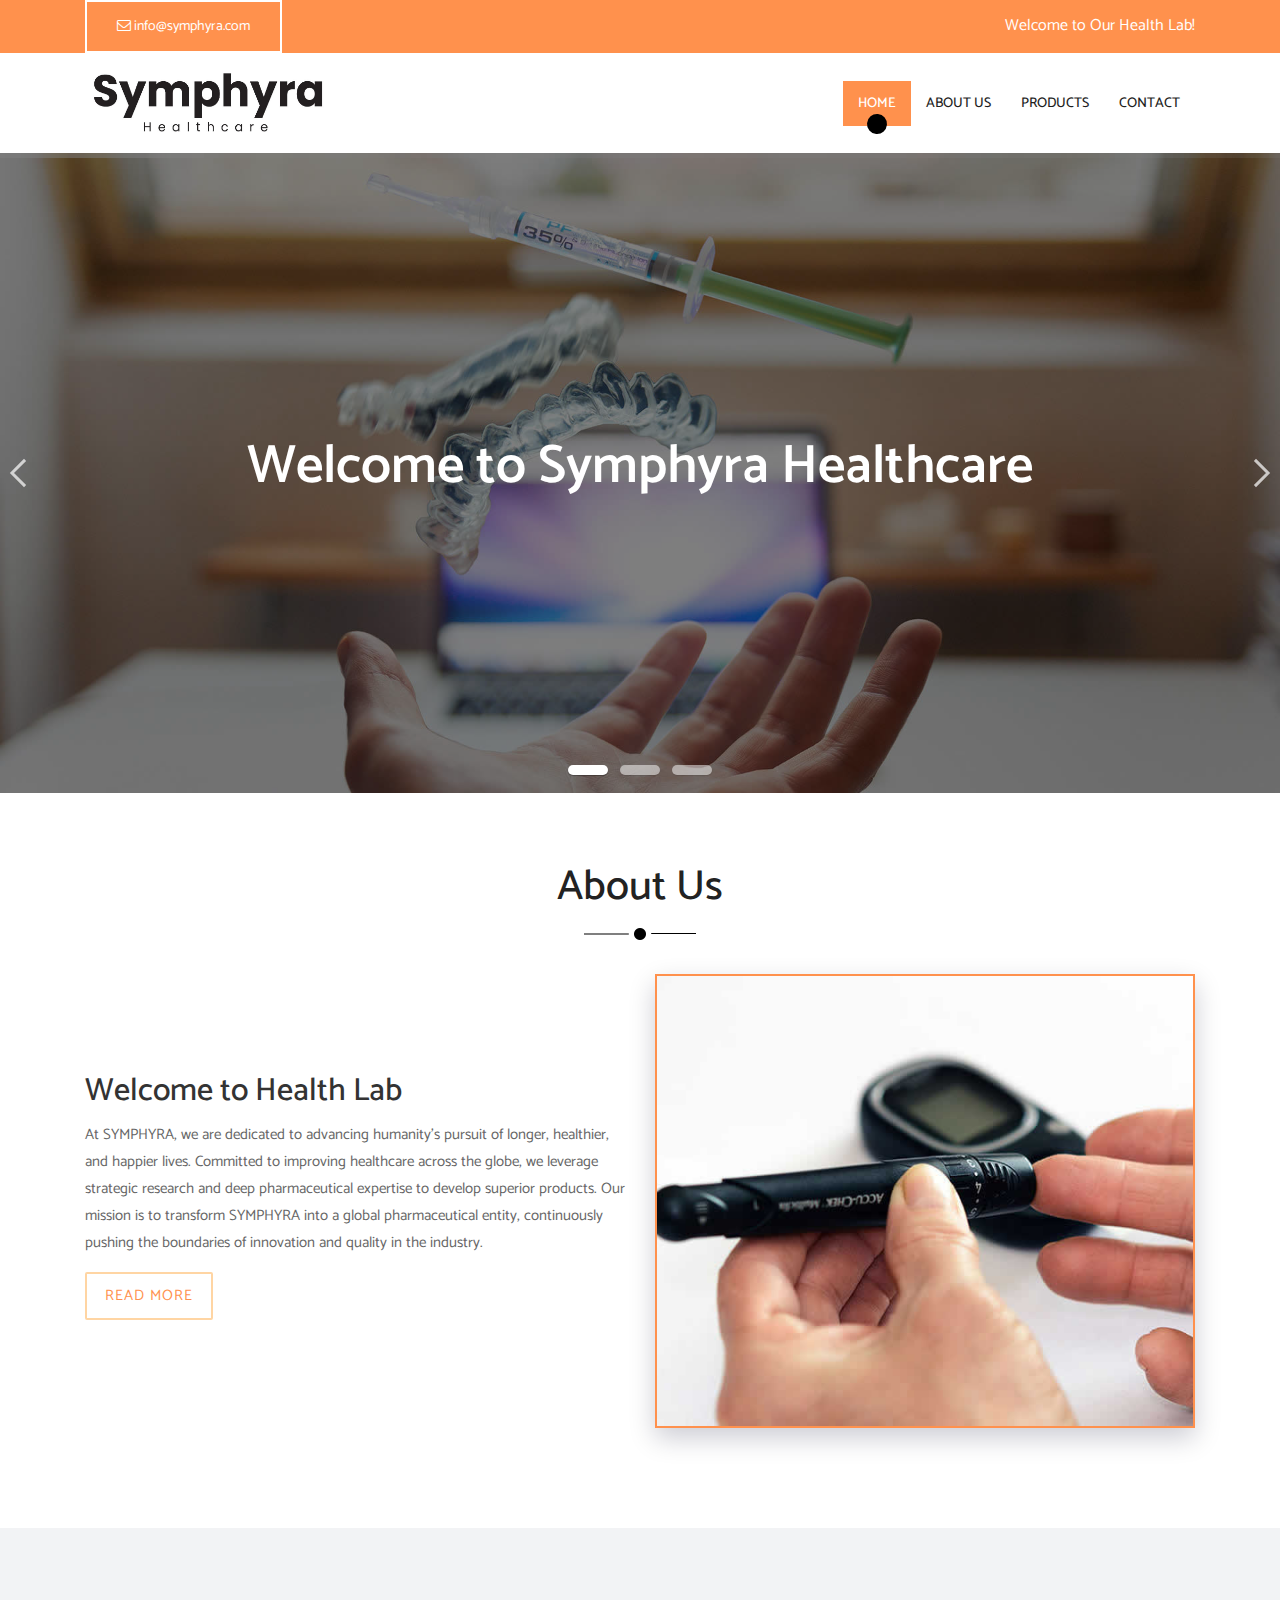
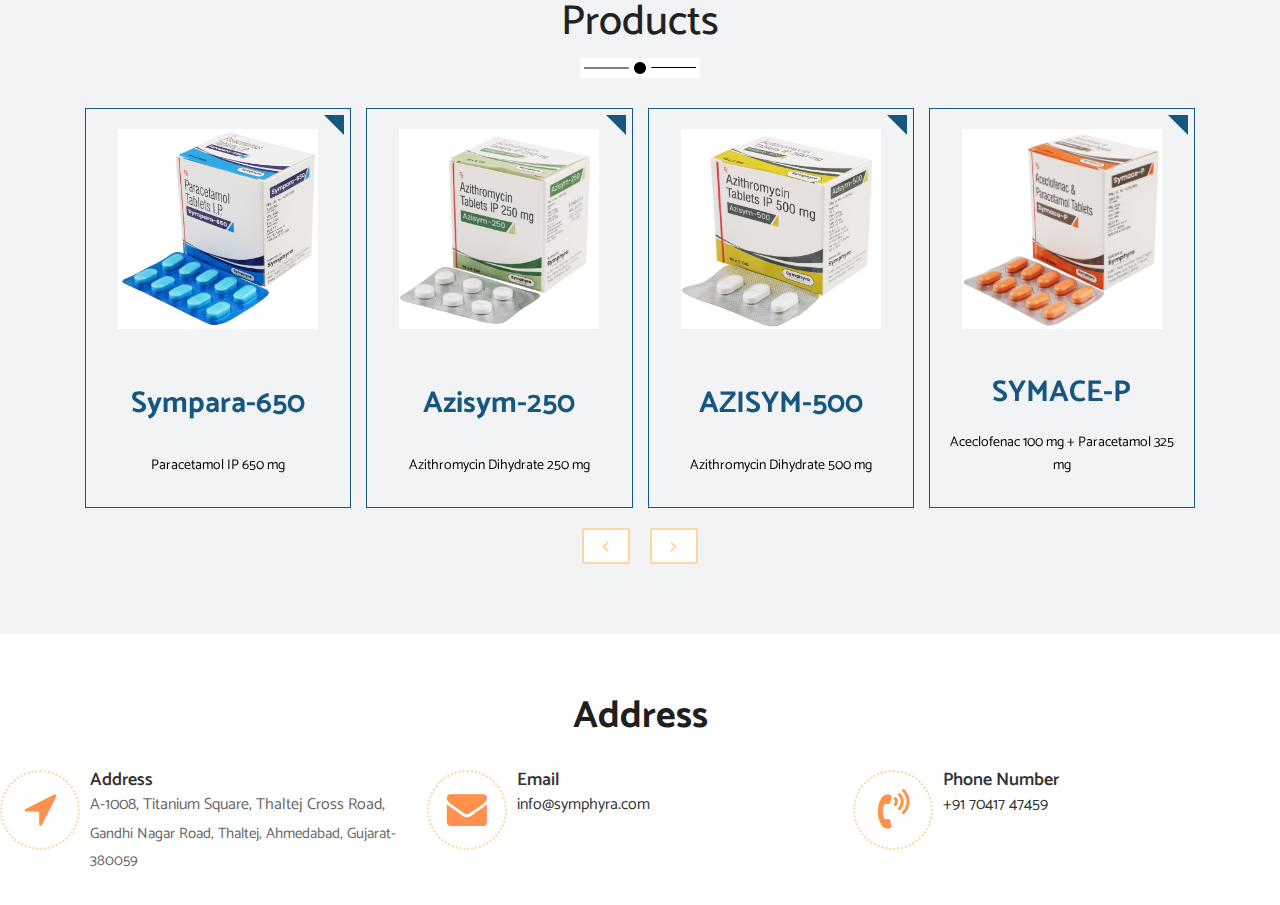
==== index.html @ b581a9dd "Update index.html about us link" ====
<!DOCTYPE html>
<html lang="en"><!-- Basic -->
<head>
	<meta charset="utf-8">
    <meta http-equiv="X-UA-Compatible" content="IE=edge">   
   
    <!-- Mobile Metas -->
    <meta name="viewport" content="width=device-width, minimum-scale=1.0, maximum-scale=1.0, user-scalable=no">
 
     <!-- Site Metas -->
    <!-- <title>Health Lab - Responsive HTML5 Template</title>   -->
    <meta name="keywords" content="">
    <meta name="description" content="">
    <meta name="author" content="">

  <!-- Site Icons -->
    <link rel="shortcut icon" href="images/favicon.ico" type="image/x-icon">
    <link rel="apple-touch-icon" href="images/apple-touch-icon.png"> 

    <!-- Bootstrap CSS -->
    <link rel="stylesheet" href="css/bootstrap.min.css">
    <!-- Pogo Slider CSS -->
    <link rel="stylesheet" href="css/pogo-slider.min.css">
	<!-- Site CSS -->
    <link rel="stylesheet" href="css/style.css">    
    <!-- Responsive CSS -->
    <link rel="stylesheet" href="css/responsive.css">
    <!-- Custom CSS -->
    <link rel="stylesheet" href="css/custom.css">

    <!--[if lt IE 9]>
      <script src="https://oss.maxcdn.com/libs/html5shiv/3.7.0/html5shiv.js"></script>
      <script src="https://oss.maxcdn.com/libs/respond.js/1.4.2/respond.min.js"></script>
    <![endif]-->

</head>
<body id="home" data-spy="scroll" data-target="#navbar-wd" data-offset="98">

	<!-- LOADER -->
     <!-- <div id="preloader">
		<div class="loader">
			<img src="images/preloader.gif" alt="" />
		</div>
    </div>end loader -->
    <!-- END LOADER -->
	
	<!-- Start top bar -->
	<div class="main-top">
		<div class="container">
			<div class="row">
				<div class="col-lg-6">
					<div class="left-top">
						<!-- <a class="new-btn-d br-2" href="#"><span>Book Appointment</span></a> -->
						<div class="mail-b"><a href="#"><i class="fa fa-envelope-o" aria-hidden="true"></i> info@symphyra.com</a></div>
					</div>
				</div>
				<div class="col-lg-6">
					<div class="wel-nots">
						<p>Welcome to Our Health Lab!</p>
					</div>
					<div class="right-top">
						<ul>
							<!-- <li><a href="#"><i class="fa fa-facebook" aria-hidden="true"></i></a></li>
							<li><a href="#"><i class="fa fa-twitter" aria-hidden="true"></i></a></li>
							<li><a href="#"><i class="fa fa-instagram" aria-hidden="true"></i></a></li>
							<li><a href="#"><i class="fa fa-youtube-play" aria-hidden="true"></i></a></li> -->
						</ul>
					</div>
				</div>
			</div>
		</div>
	</div>
	<!-- End top bar -->
	
	<!-- Start header -->
	<header class="top-header">
		<nav class="navbar header-nav navbar-expand-lg">
            <div class="container">
				<a class="navbar-brand" href="index.html"><img src="images/logo.png" alt="image" width=250 height=80></a>
				<button class="navbar-toggler" type="button" data-toggle="collapse" data-target="#navbar-wd" aria-controls="navbar-wd" aria-expanded="false" aria-label="Toggle navigation">
					<span></span>
					<span></span>
					<span></span>
				</button>
                <div class="collapse navbar-collapse justify-content-end" id="navbar-wd">
                    <ul class="navbar-nav">
                        <li><a class="nav-link active" href="#home">Home</a></li>
                        <li><a class="nav-link" href="#about">About Us</a></li>
                        <li><a class="nav-link" href="#services">Products</a></li>
						<!-- <li><a class="nav-link" href="#appointment">Appointment</a></li>
                        <li><a class="nav-link" href="#gallery">Gallery</a></li>
						<li><a class="nav-link" href="#team">Doctor</a></li>
                        <li><a class="nav-link" href="#blog">Blog</a></li> -->
						<li><a class="nav-link" href="#contact">Contact</a></li>
                    </ul>
                </div>
            </div>
        </nav>
	</header>
	<!-- End header -->
	
	<!-- Start Banner -->
	<div class="ulockd-home-slider">
		<div class="container-fluid">
			<div class="row">
				<div class="pogoSlider" id="js-main-slider">
					<div class="pogoSlider-slide" data-transition="fade" data-duration="1500" style="background-image:url(images/slider-01.jpg);">
						<div class="lbox-caption pogoSlider-slide-element">
							<div class="lbox-details">
								<h1>Welcome to Symphyra Healthcare</h1>
								<!-- <p>Fusce convallis ante id purus sagittis malesuada. Sed erat ipsum </p> -->
								<!-- <a href="#" class="btn">Contact Us</a> -->
							</div>
						</div>
					</div>
					<div class="pogoSlider-slide" data-transition="fade" data-duration="1500" style="background-image:url(images/slider-02.jpg);">
						<div class="lbox-caption pogoSlider-slide-element">
							<div class="lbox-details">
								<h1>YOUR HEALTH IS OUR PRIORITY</h1>
								<!-- <p>Fusce convallis ante id purus sagittis malesuada. Sed erat ipsum</p> -->
								<!-- <a href="#appointment" class="btn">Appointment</a> -->
							</div>
						</div>
					</div>
					<div class="pogoSlider-slide" data-transition="fade" data-duration="1500" style="background-image:url(images/slider-03.jpg);">
						<div class="lbox-caption pogoSlider-slide-element">
							<div class="lbox-details">
								<h1>Welcome to Symphyra Healthcare</h1>
								<!-- <p>Fusce convallis ante id purus sagittis malesuada. Sed erat ipsum </p> -->
								<!-- <a href="#" class="btn">Contact Us</a> -->
							</div>
						</div>
						
					</div>
				</div><!-- .pogoSlider -->
			</div>
		</div>
	</div>
	<!-- End Banner -->
	
	<!-- Start About us -->
	<div id="about" class="about-box">
		<div class="about-a1">
			<div class="container">
				<div class="row">
					<div class="col-lg-12">
						<div class="title-box">
							<h2>About Us</h2>
							<!-- <p>Lorem ipsum dolor sit amet, consectetur adipiscing elit. </p> -->
						</div>
					</div>
				</div>
				<div class="row">
					<div class="col-lg-12 col-md-12 col-sm-12">
						<div class="row align-items-center about-main-info">
							<div class="col-lg-6 col-md-6 col-sm-12">
								<h2> Welcome to Health Lab </h2>
								<p>At SYMPHYRA, we are dedicated to advancing humanity’s pursuit of longer, healthier, and happier lives. Committed to improving healthcare across the globe, we leverage strategic research and deep pharmaceutical expertise to develop superior products. Our mission is to transform SYMPHYRA into a global pharmaceutical entity, continuously pushing the boundaries of innovation and quality in the industry.</p>
									<a href="images/aboutus.html" class="new-btn-d br-2">Read More</a>
							</div>
							<div class="col-lg-6 col-md-6 col-sm-12">
								<div class="about-m">
									<ul id="banner">
										<li>
											<img src="images/about-img-01.jpg" alt="">
										</li>
										<li>
											<img src="images/about-img-02.jpg" alt="">
										</li>
										<li>
											<img src="images/about-img-03.jpg" alt="">
										</li>
									</ul>
								</div>
							</div>
						</div>
					</div>
				</div>
			</div>
		</div>
	</div>
	<!-- End About us -->
	
	<!-- Start Services -->
	<div id="services" class="services-box">
		<div class="container">
			<div class="row">
				<div class="col-lg-12">
					<div class="title-box">
						<h2>Products</h2>
						<!-- <p>Lorem ipsum dolor sit amet, consectetur adipiscing elit. </p> -->
					</div>
				</div>
			</div>
			
			<div class="row">
				<div class="col-lg-12">
					<div class="owl-carousel owl-theme">

						<div class="item">
							<div class="serviceBox">
								<div class="service-icon">
									<!-- <i class="fa fa-h-square" aria-hidden="true"></i> -->
									<img src="images/productimage/sympara-650.jpg"  style="width: 200px; height: 200px; max-width: none;">
								</div>
								<h3 class="title">Sympara-650</h3>
								<p class="description">
									Paracetamol IP 650 mg
								</p>
								<!-- <a href="#" class="new-btn-d br-2">Read More</a> -->
							</div>
						</div>

						<div class="item">
							<div class="serviceBox">
								<div class="service-icon">
									<!-- <i class="fa fa-h-square" aria-hidden="true"></i> -->
									<img src="images/productimage/azisym-250.jpg"  style="width: 200px; height: 200px; max-width: none;">
								</div>
								<h3 class="title">Azisym-250</h3>
								<p class="description">
									Azithromycin Dihydrate 250 mg 
								</p>
								<!-- <a href="#" class="new-btn-d br-2">Read More</a> -->
							</div>
						</div>

						<div class="item">
							<div class="serviceBox">
								<div class="service-icon">
									<!-- <i class="fa fa-h-square" aria-hidden="true"></i> -->
									<img src="images/productimage/azisym-500.jpg"  style="width: 200px; height: 200px; max-width: none;">
								</div>
								<h3 class="title">AZISYM-500
								</h3>
								<p class="description">
									Azithromycin Dihydrate 500 mg 
								</p>
								<!-- <a href="#" class="new-btn-d br-2">Read More</a> -->
							</div>
						</div>

						<div class="item">
							<div class="serviceBox">
								<div class="service-icon">
									<!-- <i class="fa fa-h-square" aria-hidden="true"></i> -->
									<img src="images/productimage/symace.jpg"  style="width: 200px; height: 200px; max-width: none;">
								</div>
								<h3 class="title">SYMACE-P</h3>
								<p class="description">
									Aceclofenac 100 mg + Paracetamol 325 mg


								</p>
								<!-- <a href="#" class="new-btn-d br-2">Read More</a> -->
							</div>
						</div>

						<div class="item">
							<div class="serviceBox">
								<div class="service-icon">
									<!-- <i class="fa fa-h-square" aria-hidden="true"></i> -->
									<img src="images/productimage/symdic.jpg"  style="width: 200px; height: 200px; max-width: none;">
								</div>
								<h3 class="title">SYMDIC-P</h3>
								<p class="description">
									Diclofenac 50 mg + Paracetamol 325 mg


								</p>
								<!-- <a href="#" class="new-btn-d br-2">Read More</a> -->
							</div>
						</div>

						<div class="item">
							<div class="serviceBox">
								<div class="service-icon">
									<!-- <i class="fa fa-h-square" aria-hidden="true"></i> -->
									<img src="images/productimage/symcold.jpg"  style="width: 200px; height: 200px; max-width: none;">
								</div>
								<h3 class="title">SYMCOLD 

		
								</h3>
								<p class="description">
									PParacetamol 325 mg + Cetirizine Hydrochloride 5 mg
									+ Phenylephrine Hydrochloride 5 mg 
																</p>
								<!-- <a href="#" class="new-btn-d br-2">Read More</a> -->
							</div>
						</div>
						
						<div class="item">
							<div class="serviceBox">
								<div class="service-icon">
									<!-- <i class="fa fa-h-square" aria-hidden="true"></i> -->
									<img src="images/productimage/pantasym.jpg"  style="width: 200px; height: 200px; max-width: none;">
								</div>
								<h3 class="title">PANTASYM-DSR</h3>
								<p class="description">
									Pantoprazole sodium 40 mg + Domperodone 30 mg									

								</p>
								<!-- <a href="#" class="new-btn-d br-2">Read More</a> -->
							</div>
						</div>

						<div class="item">
							<div class="serviceBox">
								<div class="service-icon">
									<!-- <i class="fa fa-h-square" aria-hidden="true"></i> -->
									<img src="images/productimage/rabesym.jpg"  style="width: 200px; height: 200px; max-width: none;">
								</div>
								<h3 class="title">RABESYM-DSR								</h3>
								<p class="description">
									Rabeprazole Sodium IP 20 mg + Domperidone IP 30 mg 



								</p>
								<!-- <a href="#" class="new-btn-d br-2">Read More</a> -->
							</div>
						</div>

						<div class="item">
							<div class="serviceBox">
								<div class="service-icon">
									<!-- <i class="fa fa-h-square" aria-hidden="true"></i> -->
									<img src="images/productimage/syfi-200.jpg"  style="width: 200px; height: 200px; max-width: none;">
								</div>
								<h3 class="title">SYFI-200
								</h3>
								<p class="description">
									Ce xime Trihydrate 200 mg
																	<!-- <a href="#" class="new-btn-d br-2">Read More</a> -->
							</div>
						</div>

						<div class="item">
							<div class="serviceBox">
								<div class="service-icon">
									<!-- <i class="fa fa-h-square" aria-hidden="true"></i> -->
									<img src="images/productimage/Symik-625.jpg"  style="width: 200px; height: 200px; max-width: none;">
								</div>
								<h3 class="title">SYMIK-625

								</h3>
								<p class="description">
									Amoxicillin Trihydrate IP 500 mg + Potassium clavulanate Diluted IP 125 mg 

																	<!-- <a href="#" class="new-btn-d br-2">Read More</a> -->
							</div>
						</div>

						<div class="item">
							<div class="serviceBox">
								<div class="service-icon">
									<!-- <i class="fa fa-h-square" aria-hidden="true"></i> -->
									<img src="images/productimage/levosym.jpg"  style="width: 200px; height: 200px; max-width: none;">
								</div>
								<h3 class="title">LEVOSYM-M


								</h3>
								<p class="description">
									Montelukast 10 mg + Levocetirizine HCL 5 mg
									
									
																	<!-- <a href="#" class="new-btn-d br-2">Read More</a> -->
							</div>
						</div>
					</div>
				</div>
			</div>			
		</div>
	</div>
	<!-- End Services -->
	
	
	
<!-- 	
	Start Team
	<div id="team" class="team-box">
		<div class="container">
			<div class="row">
				<div class="col-lg-12">
					<div class="title-box">
						<h2>Our Doctor</h2>
						<p>Lorem ipsum dolor sit amet, consectetur adipiscing elit. </p>
					</div>
				</div>
			</div>
			
			<div class="row">
                <div class="col-md-4 col-sm-6">
                    <div class="our-team">
                        <div class="pic">
                            <img src="images/img-1.jpg" alt="">
                        </div>
                        <div class="team-content">
                            <h3 class="title">Williamson</h3>
                            <span class="post">web developer</span>
                            <ul class="social">
                                <li><a href="#"><i class="fa fa-facebook" aria-hidden="true"></i></a></li>
                                <li><a href="#"><i class="fa fa-twitter" aria-hidden="true"></i></a></li>
                                <li><a href="#"><i class="fa fa-google-plus" aria-hidden="true"></i></a></li>
                                <li><a href="#"><i class="fa fa-youtube-play" aria-hidden="true"></i></a></li>
                            </ul>
                        </div>
                    </div>
                </div>

                <div class="col-md-4 col-sm-6">
                    <div class="our-team">
                        <div class="pic">
                            <img src="images/img-2.jpg" alt="">
                        </div>
                        <div class="team-content">
                            <h3 class="title">kristina</h3>
                            <span class="post">Web Designer</span>
                            <ul class="social">
                                <li><a href="#"><i class="fa fa-facebook" aria-hidden="true"></i></a></li>
                                <li><a href="#"><i class="fa fa-twitter" aria-hidden="true"></i></a></li>
                                <li><a href="#"><i class="fa fa-google-plus" aria-hidden="true"></i></a></li>
                                <li><a href="#"><i class="fa fa-youtube-play" aria-hidden="true"></i></a></li>
                            </ul>
                        </div>
                    </div>
                </div>

                <div class="col-md-4 col-sm-6">
                    <div class="our-team">
                        <div class="pic">
                            <img src="images/img-3.jpg" alt="">
                        </div>
                        <div class="team-content">
                            <h3 class="title">Steve Thomas</h3>
                            <span class="post">web developer</span>
                            <ul class="social">
                                <li><a href="#"><i class="fa fa-facebook" aria-hidden="true"></i></a></li>
                                <li><a href="#"><i class="fa fa-twitter" aria-hidden="true"></i></a></li>
                                <li><a href="#"><i class="fa fa-google-plus" aria-hidden="true"></i></a></li>
                                <li><a href="#"><i class="fa fa-youtube-play" aria-hidden="true"></i></a></li>
                            </ul>
                        </div>
                    </div>
                </div>
            </div>
			
		</div>
	</div>
-->
	
	<!-- End Team -->
	 
					<div class="left-contact">
						<h2>Address</h2>
						<div class="media cont-line">
							<div class="media-left icon-b">
								<i class="fa fa-location-arrow" aria-hidden="true"></i>
							</div>
							<div class="media-body dit-right">
								<h4>Address</h4>
								<p>A-1008, Titanium Square, Thaltej Cross Road, </p>
								<p></p> Gandhi Nagar Road, Thaltej, Ahmedabad, Gujarat-380059</p>
							</div>
						</div>
						<div class="media cont-line">
							<div class="media-left icon-b">
								<i class="fa fa-envelope" aria-hidden="true"></i>
							</div>
							<div class="media-body dit-right">
								<h4>Email</h4>
								<a href="#">info@symphyra.com</a><br>
								<!-- <a href="#">demoinfo@gmail.com</a> -->
							</div>
						</div>
						<div class="media cont-line">
							<div class="media-left icon-b">
								<i class="fa fa-volume-control-phone" aria-hidden="true"></i>
							</div>
							<div class="media-body dit-right">
								<h4>Phone Number</h4>
								<a href="#">+91 70417 47459</a><br>
								<!-- <a href="#">12345 67890</a> -->
							</div>
						</div>
					</div>
				</div>
				
				
			</div>
		</div>
	</div>
	<!-- End Contact -->
	

	
	<a href="#" id="scroll-to-top" class="new-btn-d br-2"><i class="fa fa-angle-up"></i></a>

	<!-- ALL JS FILES -->
	<script src="js/jquery.min.js"></script>
	<script src="js/popper.min.js"></script>
	<script src="js/bootstrap.min.js"></script>
    <!-- ALL PLUGINS -->
	<script src="js/jquery.magnific-popup.min.js"></script>
    <script src="js/jquery.pogo-slider.min.js"></script> 
	<script src="js/slider-index.js"></script>
	<script src="js/smoothscroll.js"></script>
	<script src="js/TweenMax.min.js"></script>
	<script src="js/main.js"></script>
	<script src="js/owl.carousel.min.js"></script>
	<script src="js/form-validator.min.js"></script>
    <script src="js/contact-form-script.js"></script>
	<script src="js/isotope.min.js"></script>	
	<script src="js/images-loded.min.js"></script>	
    <script src="js/custom.js"></script>
</body>
</html>
---- css/pogo-slider.min.css ----
.pogoSlider-dir-btn:focus,
.pogoSlider-nav-btn:focus {
	outline: 0
}

.pogoSlider {
	width: 100%;
	height: 0;
	padding-bottom: 50% !important;
	position: relative;
	overflow: hidden
}

#column-left .pogoSlider,
#column-right .pogoSlider,
#content .pogoSlider {
	margin-bottom: 20px
}

.pogoSlider--banner .pogoSlider-slide {
	ms-filter: "progid:DXImageTransform.Microsoft.Alpha(Opacity=100)";
	filter: alpha(opacity=100);
	opacity: 1
}

.pogoSlider-slide {
	width: 100%;
	height: 100%;
	position: absolute;
	background-size: cover;
	-ms-filter: "progid:DXImageTransform.Microsoft.Alpha(Opacity=0)";
	filter: alpha(opacity=0);
	opacity: 0;
	-webkit-perspective: 1300px;
	perspective: 1300px;
	overflow: hidden
}

.pogoSlider-loading {
	position: absolute;
	top: 0;
	left: 0;
	width: 100%;
	height: 100%;
	background: #eaeaea;
	z-index: 11
}

.pogoSlider-loading-icon {
	position: absolute;
	top: 50%;
	margin-top: -18px;
	left: 50%;
	margin-left: -18px;
	width: 36px;
	height: 36px;
	background-image: url([data-uri])
}

.pogoSlider-slide-element {
	-webkit-animation-fill-mode: both;
	animation-fill-mode: both
}

.m-pogoSlider .pogoSlider-slide-element {
	position: absolute;
	margin: 0;
	box-sizing: border-box
}

.pogoSlider-progressBar {
	position: absolute;
	width: 100%;
	height: 5px;
	top: 0;
	left: 0;
	background: #fff;
	-ms-filter: "progid:DXImageTransform.Microsoft.Alpha(Opacity=20)";
	filter: alpha(opacity=20);
	background: rgba(255, 255, 255, .2);
	z-index: 6
}

.pogoSlider-progressBar-duration {
	position: absolute;
	height: 100%;
	left: 0;
	width: 0;
	background: #fff;
	-ms-filter: "progid:DXImageTransform.Microsoft.Alpha(Opacity=40)";
	filter: alpha(opacity=40);
	background: rgba(255, 255, 255, .4)
}

.pogoSlider-dir-btn {
	position: absolute;
	z-index: 10;
	background: 0 0;
	width: 20px;
	height: 20px;
	border-color: #eaeaea;
	border-color: rgba(255, 255, 255, .7);
	border-style: solid;
	-webkit-transform: rotate(45deg);
	-ms-transform: rotate(45deg);
	transform: rotate(45deg);
	cursor: pointer
}

.pogoSlider-dir-btn:hover {
	border-color: #fff
}

.pogoSlider--dirBottomLeft .pogoSlider-dir-btn--prev,
.pogoSlider--dirBottomRight .pogoSlider-dir-btn--prev,
.pogoSlider--dirCenterHorizontal .pogoSlider-dir-btn--prev,
.pogoSlider--dirTopLeft .pogoSlider-dir-btn--prev,
.pogoSlider--dirTopRight .pogoSlider-dir-btn--prev {
	border-width: 0 0 3px 3px
}

.pogoSlider--dirBottomLeft .pogoSlider-dir-btn--next,
.pogoSlider--dirBottomRight .pogoSlider-dir-btn--next,
.pogoSlider--dirCenterHorizontal .pogoSlider-dir-btn--next,
.pogoSlider--dirTopLeft .pogoSlider-dir-btn--next,
.pogoSlider--dirTopRight .pogoSlider-dir-btn--next {
	border-width: 3px 3px 0 0
}

.pogoSlider--dirCenterVertical .pogoSlider-dir-btn--next {
	border-width: 3px 0 0 3px
}

.pogoSlider--dirCenterVertical .pogoSlider-dir-btn--prev {
	border-width: 0 3px 3px 0
}

.pogoSlider--dirCenterVertical .pogoSlider-dir-btn--next,
.pogoSlider--dirTopLeft .pogoSlider-dir-btn,
.pogoSlider--dirTopRight .pogoSlider-dir-btn {
	top: 14px
}

.pogoSlider--dirBottomLeft .pogoSlider-dir-btn--prev,
.pogoSlider--dirCenterHorizontal .pogoSlider-dir-btn--prev,
.pogoSlider--dirTopLeft .pogoSlider-dir-btn--prev {
	left: 14px
}

.pogoSlider--dirBottomLeft .pogoSlider-dir-btn--next,
.pogoSlider--dirTopLeft .pogoSlider-dir-btn--next {
	left: 50px
}

.pogoSlider--dirBottomRight .pogoSlider-dir-btn--prev,
.pogoSlider--dirTopRight .pogoSlider-dir-btn--prev {
	right: 50px
}

.pogoSlider--dirBottomRight .pogoSlider-dir-btn--next,
.pogoSlider--dirCenterHorizontal .pogoSlider-dir-btn--next,
.pogoSlider--dirTopRight .pogoSlider-dir-btn--next {
	right: 14px
}

.pogoSlider--dirBottomLeft .pogoSlider-dir-btn,
.pogoSlider--dirBottomRight .pogoSlider-dir-btn,
.pogoSlider--dirCenterVertical .pogoSlider-dir-btn--prev {
	bottom: 14px
}

.pogoSlider--dirCenterVertical .pogoSlider-dir-btn {
	left: 50%;
	margin-left: -10px
}

.pogoSlider--dirCenterHorizontal .pogoSlider-dir-btn {
	top: 50%;
	margin-top: -10px
}

.pogoSlider-nav {
	position: absolute;
	padding: 0;
	margin: 0;
	z-index: 10
}

.pogoSlider--navBottom .pogoSlider-nav,
.pogoSlider--navTop .pogoSlider-nav {
	left: 50%;
	-webkit-transform: translateX(-50%);
	-ms-transform: translateX(-50%);
	transform: translateX(-50%)
}

.pogoSlider--navTop .pogoSlider-nav {
	top: 10px
}

.pogoSlider--navBottom .pogoSlider-nav {
	bottom: 10px
}

.pogoSlider--navBottom .pogoSlider-nav li,
.pogoSlider--navTop .pogoSlider-nav li {
	display: inline;
	margin: 0 6px
}

.pogoSlider--navLeft .pogoSlider-nav,
.pogoSlider--navRight .pogoSlider-nav {
	top: 50%;
	-webkit-transform: translateY(-50%);
	-ms-transform: translateY(-50%);
	transform: translateY(-50%)
}

.pogoSlider--navLeft .pogoSlider-nav {
	left: 10px
}

.pogoSlider--navRight .pogoSlider-nav {
	right: 10px
}

.pogoSlider--navLeft .pogoSlider-nav li,
.pogoSlider--navRight .pogoSlider-nav li {
	display: block;
	margin: 6px 0
}

.pogoSlider-nav-btn {
	background: #ccc;
	background: rgba(255, 255, 255, .5);
	border: none;
	border-radius: 10px;
	width: 40px;
	height: 10px;
	box-shadow: 0 1px 1px rgba(0, 0, 0, .1);
	cursor: pointer
}

.pogoSlider-nav-btn--selected {
	background: #fff;
	box-shadow: 0 1px 1px rgba(0, 0, 0, .3)
}

.pogoSlider-slide-slice {
	overflow: hidden;
	position: absolute;
	background-size: cover
}

.pogoSlider-slide-slice-inner {
	position: absolute;
	overflow: hidden
}

.pogoSlider-animation-slideDownIn {
	-webkit-animation-name: slideDownIn;
	animation-name: slideDownIn
}

@-webkit-keyframes slideDownIn {
	0% {
		-webkit-transform: translateY(-50px);
		transform: translateY(-50px);
		opacity: 0
	}
	100% {
		-webkit-transform: translateY(0);
		transform: translateY(0);
		opacity: 1
	}
}

@keyframes slideDownIn {
	0% {
		-webkit-transform: translateY(-50px);
		transform: translateY(-50px);
		opacity: 0
	}
	100% {
		-webkit-transform: translateY(0);
		transform: translateY(0);
		opacity: 1
	}
}

.pogoSlider-animation-slideDownOut {
	-webkit-animation-name: slideDownOut;
	animation-name: slideDownOut
}

@-webkit-keyframes slideDownOut {
	0% {
		-webkit-transform: translateY(0);
		transform: translateY(0);
		opacity: 1
	}
	100% {
		-webkit-transform: translateY(50px);
		transform: translateY(50px);
		opacity: 0
	}
}

@keyframes slideDownOut {
	0% {
		-webkit-transform: translateY(0);
		transform: translateY(0);
		opacity: 1
	}
	100% {
		-webkit-transform: translateY(50px);
		transform: translateY(50px);
		opacity: 0
	}
}

.pogoSlider-animation-slideUpIn {
	-webkit-animation-name: slideUpIn;
	animation-name: slideUpIn
}

@-webkit-keyframes slideUpIn {
	0% {
		-webkit-transform: translateY(50px);
		transform: translateY(50px);
		opacity: 0
	}
	100% {
		-webkit-transform: translateY(0);
		transform: translateY(0);
		opacity: 1
	}
}

@keyframes slideUpIn {
	0% {
		-webkit-transform: translateY(50px);
		transform: translateY(50px);
		opacity: 0
	}
	100% {
		-webkit-transform: translateY(0);
		transform: translateY(0);
		opacity: 1
	}
}

.pogoSlider-animation-slideUpOut {
	-webkit-animation-name: slideUpOut;
	animation-name: slideUpOut
}

@-webkit-keyframes slideUpOut {
	0% {
		-webkit-transform: translateY(0);
		transform: translateY(0);
		opacity: 1
	}
	100% {
		-webkit-transform: translateY(50px);
		transform: translateY(50px);
		opacity: 0
	}
}

@keyframes slideUpOut {
	0% {
		-webkit-transform: translateY(0);
		transform: translateY(0);
		opacity: 1
	}
	100% {
		-webkit-transform: translateY(50px);
		transform: translateY(50px);
		opacity: 0
	}
}

.pogoSlider-animation-slideRightIn {
	-webkit-animation-name: slideRightIn;
	animation-name: slideRightIn
}

.pogoSlider-animation-slideRightOut {
	-webkit-animation-name: slideRightOut;
	animation-name: slideRightOut
}

@-webkit-keyframes slideRightIn {
	0% {
		-webkit-transform: translateX(-50px);
		transform: translateX(-50px);
		opacity: 0
	}
	100% {
		-webkit-transform: translateX(0);
		transform: translateX(0);
		opacity: 1
	}
}

@keyframes slideRightIn {
	0% {
		-webkit-transform: translateX(-50px);
		transform: translateX(-50px);
		opacity: 0
	}
	100% {
		-webkit-transform: translateX(0);
		transform: translateX(0);
		opacity: 1
	}
}

@-webkit-keyframes slideRightOut {
	0% {
		-webkit-transform: translateX(0);
		transform: translateX(0);
		opacity: 1
	}
	100% {
		-webkit-transform: translateX(50px);
		transform: translateX(50px);
		opacity: 0
	}
}

@keyframes slideRightOut {
	0% {
		-webkit-transform: translateX(0);
		transform: translateX(0);
		opacity: 1
	}
	100% {
		-webkit-transform: translateX(50px);
		transform: translateX(50px);
		opacity: 0
	}
}

.pogoSlider-animation-slideLeftIn {
	-webkit-animation-name: slideLeftIn;
	animation-name: slideLeftIn
}

.pogoSlider-animation-slideLeftOut {
	-webkit-animation-name: slideLeftOut;
	animation-name: slideLeftOut
}

@-webkit-keyframes slideLeftIn {
	0% {
		-webkit-transform: translateX(50px);
		transform: translateX(50px);
		opacity: 0
	}
	100% {
		-webkit-transform: translateX(0);
		transform: translateX(0);
		opacity: 1
	}
}

@keyframes slideLeftIn {
	0% {
		-webkit-transform: translateX(50px);
		transform: translateX(50px);
		opacity: 0
	}
	100% {
		-webkit-transform: translateX(0);
		transform: translateX(0);
		opacity: 1
	}
}

@-webkit-keyframes slideLeftOut {
	0% {
		-webkit-transform: translateX(0);
		transform: translateX(0);
		opacity: 1
	}
	100% {
		-webkit-transform: translateX(-50px);
		transform: translateX(-50px);
		opacity: 0
	}
}

@keyframes slideLeftOut {
	0% {
		-webkit-transform: translateX(0);
		transform: translateX(0);
		opacity: 1
	}
	100% {
		-webkit-transform: translateX(-50px);
		transform: translateX(-50px);
		opacity: 0
	}
}

.pogoSlider-animation-expandIn {
	-webkit-animation-name: expandIn;
	animation-name: expandIn
}

.pogoSlider-animation-expandOut {
	-webkit-animation-name: expandOut;
	animation-name: expandOut
}

@-webkit-keyframes expandIn {
	0% {
		-webkit-transform: scale(.7);
		transform: scale(.7);
		opacity: 0
	}
	100% {
		-webkit-transform: scale(1);
		transform: scale(1);
		opacity: 1
	}
}

@keyframes expandIn {
	0% {
		-webkit-transform: scale(.7);
		transform: scale(.7);
		opacity: 0
	}
	100% {
		-webkit-transform: scale(1);
		transform: scale(1);
		opacity: 1
	}
}

@-webkit-keyframes expandOut {
	0% {
		-webkit-transform: scale(1);
		transform: scale(1);
		opacity: 1
	}
	100% {
		-webkit-transform: scale(1.5);
		transform: scale(1.5);
		opacity: 0
	}
}

@keyframes expandOut {
	0% {
		-webkit-transform: scale(1);
		transform: scale(1);
		opacity: 1
	}
	100% {
		-webkit-transform: scale(1.5);
		transform: scale(1.5);
		opacity: 0
	}
}

.pogoSlider-animation-contractIn {
	-webkit-animation-name: contractIn;
	animation-name: contractIn
}

.pogoSlider-animation-contractOut {
	-webkit-animation-name: contractOut;
	animation-name: contractOut
}

@-webkit-keyframes contractIn {
	0% {
		-webkit-transform: scale(2);
		transform: scale(2);
		opacity: 0
	}
	100% {
		-webkit-transform: scale(1);
		transform: scale(1);
		opacity: 1
	}
}

@keyframes contractIn {
	0% {
		-webkit-transform: scale(2);
		transform: scale(2);
		opacity: 0
	}
	100% {
		-webkit-transform: scale(1);
		transform: scale(1);
		opacity: 1
	}
}

@-webkit-keyframes contractOut {
	0% {
		-webkit-transform: scale(1);
		transform: scale(1);
		opacity: 1
	}
	100% {
		-webkit-transform: scale(.5);
		transform: scale(.5);
		opacity: 0
	}
}

@keyframes contractOut {
	0% {
		-webkit-transform: scale(1);
		transform: scale(1);
		opacity: 1
	}
	100% {
		-webkit-transform: scale(.5);
		transform: scale(.5);
		opacity: 0
	}
}

.pogoSlider-animation-spinIn {
	-webkit-animation-name: spinIn;
	animation-name: spinIn
}

.pogoSlider-animation-spinOut {
	-webkit-animation-name: spinOut;
	animation-name: spinOut
}

@-webkit-keyframes spinIn {
	0% {
		-webkit-backface-visibility: hidden;
		backface-visibility: hidden;
		-webkit-transform: scale(0)rotate(720deg);
		transform: scale(0)rotate(720deg)
	}
	100% {
		-webkit-backface-visibility: hidden;
		backface-visibility: hidden;
		-webkit-transform: scale(1)rotate(0);
		transform: scale(1)rotate(0)
	}
}

@keyframes spinIn {
	0% {
		-webkit-backface-visibility: hidden;
		backface-visibility: hidden;
		-webkit-transform: scale(0)rotate(720deg);
		transform: scale(0)rotate(720deg)
	}
	100% {
		-webkit-backface-visibility: hidden;
		backface-visibility: hidden;
		-webkit-transform: scale(1)rotate(0);
		transform: scale(1)rotate(0)
	}
}

@-webkit-keyframes spinOut {
	0% {
		-webkit-backface-visibility: hidden;
		backface-visibility: hidden;
		-webkit-transform: scale(1)rotate(0);
		transform: scale(1)rotate(0)
	}
	100% {
		-webkit-backface-visibility: hidden;
		backface-visibility: hidden;
		-webkit-transform: scale(0)rotate(720deg);
		transform: scale(0)rotate(720deg)
	}
}

@keyframes spinOut {
	0% {
		-webkit-backface-visibility: hidden;
		backface-visibility: hidden;
		-webkit-transform: scale(1)rotate(0);
		transform: scale(1)rotate(0)
	}
	100% {
		-webkit-backface-visibility: hidden;
		backface-visibility: hidden;
		-webkit-transform: scale(0)rotate(720deg);
		transform: scale(0)rotate(720deg)
	}
}

.pogoSlider-animation-sideFallIn {
	-webkit-transform-style: preserve-3d;
	transform-style: preserve-3d;
	-webkit-animation-name: sideFallIn;
	animation-name: sideFallIn
}

.pogoSlider-animation-sideFallOut {
	-webkit-transform-style: preserve-3d;
	transform-style: preserve-3d;
	-webkit-animation-name: sideFallOut;
	animation-name: sideFallOut
}

@-webkit-keyframes sideFallIn {
	0% {
		-webkit-transform: translate(30%)translateZ(600px)rotate(10deg);
		transform: translate(30%)translateZ(600px)rotate(10deg);
		opacity: 0
	}
	100% {
		-webkit-transform: translate(0)translateZ(0)rotate(0);
		transform: translate(0)translateZ(0)rotate(0);
		opacity: 1
	}
}

@keyframes sideFallIn {
	0% {
		-webkit-transform: translate(30%)translateZ(600px)rotate(10deg);
		transform: translate(30%)translateZ(600px)rotate(10deg);
		opacity: 0
	}
	100% {
		-webkit-transform: translate(0)translateZ(0)rotate(0);
		transform: translate(0)translateZ(0)rotate(0);
		opacity: 1
	}
}

@-webkit-keyframes sideFallOut {
	0% {
		-webkit-transform: translate(0)translateZ(0)rotate(0);
		transform: translate(0)translateZ(0)rotate(0);
		opacity: 1
	}
	100% {
		-webkit-transform: translate(30%)translateZ(600px)rotate(10deg);
		transform: translate(30%)translateZ(600px)rotate(10deg);
		opacity: 0
	}
}

@keyframes sideFallOut {
	0% {
		-webkit-transform: translate(0)translateZ(0)rotate(0);
		transform: translate(0)translateZ(0)rotate(0);
		opacity: 1
	}
	100% {
		-webkit-transform: translate(30%)translateZ(600px)rotate(10deg);
		transform: translate(30%)translateZ(600px)rotate(10deg);
		opacity: 0
	}
}

.pogoSlider-animation-horizontal3DFlipIn {
	-webkit-transform-style: preserve-3d;
	transform-style: preserve-3d;
	-webkit-animation-name: horizontal3DFlipIn;
	animation-name: horizontal3DFlipIn
}

.pogoSlider-animation-horizontal3DFlipOut {
	-webkit-transform-style: preserve-3d;
	transform-style: preserve-3d;
	-webkit-animation-name: horizontal3DFlipOut;
	animation-name: horizontal3DFlipOut
}

@-webkit-keyframes horizontal3DFlipIn {
	0% {
		-webkit-transform: rotateY(-70deg);
		transform: rotateY(-70deg);
		opacity: 0
	}
	100% {
		-webkit-transform: rotateY(0);
		transform: rotateY(0);
		opacity: 1
	}
}

@keyframes horizontal3DFlipIn {
	0% {
		-webkit-transform: rotateY(-70deg);
		transform: rotateY(-70deg);
		opacity: 0
	}
	100% {
		-webkit-transform: rotateY(0);
		transform: rotateY(0);
		opacity: 1
	}
}

@-webkit-keyframes horizontal3DFlipOut {
	0% {
		-webkit-transform: rotateY(0);
		transform: rotateY(0);
		opacity: 1
	}
	100% {
		-webkit-transform: rotateY(-70deg);
		transform: rotateY(-70deg);
		opacity: 0
	}
}

@keyframes horizontal3DFlipOut {
	0% {
		-webkit-transform: rotateY(0);
		transform: rotateY(0);
		opacity: 1
	}
	100% {
		-webkit-transform: rotateY(-70deg);
		transform: rotateY(-70deg);
		opacity: 0
	}
}

.pogoSlider-animation-vertical3DFlipIn {
	-webkit-transform-style: preserve-3d;
	transform-style: preserve-3d;
	-webkit-animation-name: vertical3DFlipIn;
	animation-name: vertical3DFlipIn
}

.pogoSlider-animation-vertical3DFlipOut {
	-webkit-transform-style: preserve-3d;
	transform-style: preserve-3d;
	-webkit-animation-name: vertical3DFlipOut;
	animation-name: vertical3DFlipOut
}

@-webkit-keyframes vertical3DFlipIn {
	0% {
		-webkit-transform: rotateX(-70deg);
		transform: rotateX(-70deg);
		opacity: 0
	}
	100% {
		-webkit-transform: rotateX(0);
		transform: rotateX(0);
		opacity: 1
	}
}

@keyframes vertical3DFlipIn {
	0% {
		-webkit-transform: rotateX(-70deg);
		transform: rotateX(-70deg);
		opacity: 0
	}
	100% {
		-webkit-transform: rotateX(0);
		transform: rotateX(0);
		opacity: 1
	}
}

@-webkit-keyframes vertical3DFlipOut {
	0% {
		-webkit-transform: rotateX(0);
		transform: rotateX(0);
		opacity: 1
	}
	100% {
		-webkit-transform: rotateX(-70deg);
		transform: rotateX(-70deg);
		opacity: 0
	}
}

@keyframes vertical3DFlipOut {
	0% {
		-webkit-transform: rotateX(0);
		transform: rotateX(0);
		opacity: 1
	}
	100% {
		-webkit-transform: rotateX(-70deg);
		transform: rotateX(-70deg);
		opacity: 0
	}
}

.pogoSlider-animation-3DPivotIn {
	-webkit-transform-style: preserve-3d;
	transform-style: preserve-3d;
	-webkit-animation-name: pivotIn;
	animation-name: pivotIn
}

.pogoSlider-animation-3DPivotOut {
	-webkit-transform-style: preserve-3d;
	transform-style: preserve-3d;
	-webkit-animation-name: pivotOut;
	animation-name: pivotOut
}

@-webkit-keyframes pivotIn {
	0% {
		-webkit-transform: rotateX(-60deg);
		transform: rotateX(-60deg);
		-webkit-transform-origin: 50% 0;
		transform-origin: 50% 0;
		opacity: 0
	}
	100% {
		-webkit-transform: rotateX(0);
		transform: rotateX(0);
		-webkit-transform-origin: 0 0;
		transform-origin: 0 0;
		opacity: 1
	}
}

@keyframes pivotIn {
	0% {
		-webkit-transform: rotateX(-60deg);
		transform: rotateX(-60deg);
		-webkit-transform-origin: 50% 0;
		transform-origin: 50% 0;
		opacity: 0
	}
	100% {
		-webkit-transform: rotateX(0);
		transform: rotateX(0);
		-webkit-transform-origin: 0 0;
		transform-origin: 0 0;
		opacity: 1
	}
}

@-webkit-keyframes pivotOut {
	0% {
		-webkit-transform: rotateX(0);
		transform: rotateX(0);
		-webkit-transform-origin: 0 0;
		transform-origin: 0 0;
		opacity: 1
	}
	100% {
		-webkit-transform: rotateX(-60deg);
		transform: rotateX(-60deg);
		-webkit-transform-origin: 50% 0;
		transform-origin: 50% 0;
		opacity: 0
	}
}

@keyframes pivotOut {
	0% {
		-webkit-transform: rotateX(0);
		transform: rotateX(0);
		-webkit-transform-origin: 0 0;
		transform-origin: 0 0;
		opacity: 1
	}
	100% {
		-webkit-transform: rotateX(-60deg);
		transform: rotateX(-60deg);
		-webkit-transform-origin: 50% 0;
		transform-origin: 50% 0;
		opacity: 0
	}
}

.pogoSlider-animation-rollLeftIn {
	-webkit-animation-name: rollLeftIn;
	animation-name: rollLeftIn
}

.pogoSlider-animation-rollLeftOut {
	-webkit-animation-name: rollLeftOut;
	animation-name: rollLeftOut
}

@-webkit-keyframes rollLeftIn {
	0% {
		opacity: 0;
		-webkit-transform: translateX(100%)rotate(120deg);
		transform: translateX(100%)rotate(120deg)
	}
	100% {
		opacity: 1;
		-webkit-transform: translateX(0)rotate(0);
		transform: translateX(0)rotate(0)
	}
}

@keyframes rollLeftIn {
	0% {
		opacity: 0;
		-webkit-transform: translateX(100%)rotate(120deg);
		transform: translateX(100%)rotate(120deg)
	}
	100% {
		opacity: 1;
		-webkit-transform: translateX(0)rotate(0);
		transform: translateX(0)rotate(0)
	}
}

@-webkit-keyframes rollLeftOut {
	0% {
		opacity: 1;
		-webkit-transform: translateX(0)rotate(0);
		transform: translateX(0)rotate(0)
	}
	100% {
		opacity: 0;
		-webkit-transform: translateX(-100%)rotate(-120deg);
		transform: translateX(-100%)rotate(-120deg)
	}
}

@keyframes rollLeftOut {
	0% {
		opacity: 1;
		-webkit-transform: translateX(0)rotate(0);
		transform: translateX(0)rotate(0)
	}
	100% {
		opacity: 0;
		-webkit-transform: translateX(-100%)rotate(-120deg);
		transform: translateX(-100%)rotate(-120deg)
	}
}

.pogoSlider-animation-rollRightIn {
	-webkit-animation-name: rollRightIn;
	animation-name: rollRightIn
}

.pogoSlider-animation-rollRightOut {
	-webkit-animation-name: rollRightOut;
	animation-name: rollRightOut
}

@-webkit-keyframes rollRightIn {
	0% {
		opacity: 0;
		-webkit-transform: translateX(-100%)rotate(-120deg);
		transform: translateX(-100%)rotate(-120deg)
	}
	100% {
		opacity: 1;
		-webkit-transform: translateX(0)rotate(0);
		transform: translateX(0)rotate(0)
	}
}

@keyframes rollRightIn {
	0% {
		opacity: 0;
		-webkit-transform: translateX(-100%)rotate(-120deg);
		transform: translateX(-100%)rotate(-120deg)
	}
	100% {
		opacity: 1;
		-webkit-transform: translateX(0)rotate(0);
		transform: translateX(0)rotate(0)
	}
}

@-webkit-keyframes rollRightOut {
	0% {
		opacity: 1;
		-webkit-transform: translateX(0)rotate(0);
		transform: translateX(0)rotate(0)
	}
	100% {
		opacity: 0;
		-webkit-transform: translateX(100%)rotate(120deg);
		transform: translateX(100%)rotate(120deg)
	}
}

@keyframes rollRightOut {
	0% {
		opacity: 1;
		-webkit-transform: translateX(0)rotate(0);
		transform: translateX(0)rotate(0)
	}
	100% {
		opacity: 0;
		-webkit-transform: translateX(100%)rotate(120deg);
		transform: translateX(100%)rotate(120deg)
	}
}

.pogoSlider-animation-glideLeftIn {
	-webkit-animation-name: glideLeftIn;
	animation-name: glideLeftIn;
	-webkit-animation-timing-function: ease-out;
	animation-timing-function: ease-out
}

.pogoSlider-animation-glideLeftOut {
	-webkit-animation-name: glideLeftOut;
	animation-name: glideLeftOut;
	-webkit-animation-timing-function: ease-in;
	animation-timing-function: ease-in
}

@-webkit-keyframes glideLeftIn {
	0% {
		-webkit-transform: translateX(100%)skewX(-30deg);
		transform: translateX(100%)skewX(-30deg);
		opacity: 0
	}
	60% {
		-webkit-transform: translateX(-20%)skewX(30deg);
		transform: translateX(-20%)skewX(30deg);
		opacity: 1
	}
	80% {
		-webkit-transform: translateX(0)skewX(-15deg);
		transform: translateX(0)skewX(-15deg);
		opacity: 1
	}
	100% {
		-webkit-transform: translateX(0)skewX(0);
		transform: translateX(0)skewX(0);
		opacity: 1
	}
}

@keyframes glideLeftIn {
	0% {
		-webkit-transform: translateX(100%)skewX(-30deg);
		transform: translateX(100%)skewX(-30deg);
		opacity: 0
	}
	60% {
		-webkit-transform: translateX(-20%)skewX(30deg);
		transform: translateX(-20%)skewX(30deg);
		opacity: 1
	}
	80% {
		-webkit-transform: translateX(0)skewX(-15deg);
		transform: translateX(0)skewX(-15deg);
		opacity: 1
	}
	100% {
		-webkit-transform: translateX(0)skewX(0);
		transform: translateX(0)skewX(0);
		opacity: 1
	}
}

@-webkit-keyframes glideLeftOut {
	0% {
		-webkit-transform: translateX(0)skewX(0);
		transform: translateX(0)skewX(0);
		opacity: 1
	}
	100% {
		-webkit-transform: translateX(-100%)skewX(30deg);
		transform: translateX(-100%)skewX(30deg);
		opacity: 0
	}
}

@keyframes glideLeftOut {
	0% {
		-webkit-transform: translateX(0)skewX(0);
		transform: translateX(0)skewX(0);
		opacity: 1
	}
	100% {
		-webkit-transform: translateX(-100%)skewX(30deg);
		transform: translateX(-100%)skewX(30deg);
		opacity: 0
	}
}

.pogoSlider-animation-glideRightIn {
	-webkit-animation-name: glideRightIn;
	animation-name: glideRightIn;
	-webkit-animation-timing-function: ease-out;
	animation-timing-function: ease-out
}

.pogoSlider-animation-glideRightOut {
	-webkit-animation-name: glideRightOut;
	animation-name: glideRightOut;
	-webkit-animation-timing-function: ease-in;
	animation-timing-function: ease-in
}

@-webkit-keyframes glideRightIn {
	0% {
		-webkit-transform: translateX(-100%)skewX(30deg);
		transform: translateX(-100%)skewX(30deg);
		opacity: 0
	}
	60% {
		-webkit-transform: translateX(20%)skewX(-30deg);
		transform: translateX(20%)skewX(-30deg);
		opacity: 1
	}
	80% {
		-webkit-transform: translateX(0)skewX(15deg);
		transform: translateX(0)skewX(15deg);
		opacity: 1
	}
	100% {
		-webkit-transform: translateX(0)skewX(0);
		transform: translateX(0)skewX(0);
		opacity: 1
	}
}

@keyframes glideRightIn {
	0% {
		-webkit-transform: translateX(-100%)skewX(30deg);
		transform: translateX(-100%)skewX(30deg);
		opacity: 0
	}
	60% {
		-webkit-transform: translateX(20%)skewX(-30deg);
		transform: translateX(20%)skewX(-30deg);
		opacity: 1
	}
	80% {
		-webkit-transform: translateX(0)skewX(15deg);
		transform: translateX(0)skewX(15deg);
		opacity: 1
	}
	100% {
		-webkit-transform: translateX(0)skewX(0);
		transform: translateX(0)skewX(0);
		opacity: 1
	}
}

@-webkit-keyframes glideRightOut {
	0% {
		-webkit-transform: translateX(0)skewX(0);
		transform: translateX(0)skewX(0);
		opacity: 1
	}
	100% {
		-webkit-transform: translateX(100%)skewX(-30deg);
		transform: translateX(100%)skewX(-30deg);
		opacity: 0
	}
}

@keyframes glideRightOut {
	0% {
		-webkit-transform: translateX(0)skewX(0);
		transform: translateX(0)skewX(0);
		opacity: 1
	}
	100% {
		-webkit-transform: translateX(100%)skewX(-30deg);
		transform: translateX(100%)skewX(-30deg);
		opacity: 0
	}
}

.pogoSlider-animation-flipXIn {
	-webkit-backface-visibility: visible!important;
	backface-visibility: visible!important;
	-webkit-animation-name: flipXIn;
	animation-name: flipXIn
}

.pogoSlider-animation-flipXOut {
	-webkit-animation-name: flipXOut;
	animation-name: flipXOut;
	-webkit-backface-visibility: visible!important;
	backface-visibility: visible!important
}

@-webkit-keyframes flipXIn {
	0% {
		-webkit-transform: perspective(400px)rotateX(90deg);
		transform: perspective(400px)rotateX(90deg);
		opacity: 0
	}
	40% {
		-webkit-transform: perspective(400px)rotateX(-10deg);
		transform: perspective(400px)rotateX(-10deg)
	}
	70% {
		-webkit-transform: perspective(400px)rotateX(10deg);
		transform: perspective(400px)rotateX(10deg)
	}
	100% {
		-webkit-transform: perspective(400px)rotateX(0);
		transform: perspective(400px)rotateX(0);
		opacity: 1
	}
}

@keyframes flipXIn {
	0% {
		-webkit-transform: perspective(400px)rotateX(90deg);
		transform: perspective(400px)rotateX(90deg);
		opacity: 0
	}
	40% {
		-webkit-transform: perspective(400px)rotateX(-10deg);
		transform: perspective(400px)rotateX(-10deg)
	}
	70% {
		-webkit-transform: perspective(400px)rotateX(10deg);
		transform: perspective(400px)rotateX(10deg)
	}
	100% {
		-webkit-transform: perspective(400px)rotateX(0);
		transform: perspective(400px)rotateX(0);
		opacity: 1
	}
}

@-webkit-keyframes flipXOut {
	0% {
		-webkit-transform: perspective(400px)rotateX(0);
		transform: perspective(400px)rotateX(0);
		opacity: 1
	}
	100% {
		-webkit-transform: perspective(400px)rotateX(90deg);
		transform: perspective(400px)rotateX(90deg);
		opacity: 0
	}
}

@keyframes flipXOut {
	0% {
		-webkit-transform: perspective(400px)rotateX(0);
		transform: perspective(400px)rotateX(0);
		opacity: 1
	}
	100% {
		-webkit-transform: perspective(400px)rotateX(90deg);
		transform: perspective(400px)rotateX(90deg);
		opacity: 0
	}
}

.pogoSlider-animation-flipYIn {
	-webkit-backface-visibility: visible!important;
	backface-visibility: visible!important;
	-webkit-animation-name: flipYIn;
	animation-name: flipYIn
}

.pogoSlider-animation-flipYOut {
	-webkit-backface-visibility: visible!important;
	backface-visibility: visible!important;
	-webkit-animation-name: flipYOut;
	animation-name: flipYOut
}

@-webkit-keyframes flipYIn {
	0% {
		-webkit-transform: perspective(400px)rotateY(90deg);
		transform: perspective(400px)rotateY(90deg);
		opacity: 0
	}
	40% {
		-webkit-transform: perspective(400px)rotateY(-10deg);
		transform: perspective(400px)rotateY(-10deg)
	}
	70% {
		-webkit-transform: perspective(400px)rotateY(10deg);
		transform: perspective(400px)rotateY(10deg)
	}
	100% {
		-webkit-transform: perspective(400px)rotateY(0);
		transform: perspective(400px)rotateY(0);
		opacity: 1
	}
}

@keyframes flipYIn {
	0% {
		-webkit-transform: perspective(400px)rotateY(90deg);
		transform: perspective(400px)rotateY(90deg);
		opacity: 0
	}
	40% {
		-webkit-transform: perspective(400px)rotateY(-10deg);
		transform: perspective(400px)rotateY(-10deg)
	}
	70% {
		-webkit-transform: perspective(400px)rotateY(10deg);
		transform: perspective(400px)rotateY(10deg)
	}
	100% {
		-webkit-transform: perspective(400px)rotateY(0);
		transform: perspective(400px)rotateY(0);
		opacity: 1
	}
}

@-webkit-keyframes flipYOut {
	0% {
		-webkit-transform: perspective(400px)rotateY(0);
		transform: perspective(400px)rotateY(0);
		opacity: 1
	}
	100% {
		-webkit-transform: perspective(400px)rotateY(90deg);
		transform: perspective(400px)rotateY(90deg);
		opacity: 0
	}
}

@keyframes flipYOut {
	0% {
		-webkit-transform: perspective(400px)rotateY(0);
		transform: perspective(400px)rotateY(0);
		opacity: 1
	}
	100% {
		-webkit-transform: perspective(400px)rotateY(90deg);
		transform: perspective(400px)rotateY(90deg);
		opacity: 0
	}
}

.pogoSlider-animation-foldInLeft {
	-webkit-animation-name: foldInLeft;
	animation-name: foldInLeft;
	-webkit-animation-fill-mode: forwards;
	animation-fill-mode: forwards;
	-webkit-backface-visibility: hidden;
	backface-visibility: hidden;
	-webkit-transform-origin: 0 0 0;
	-ms-transform-origin: 0 0 0;
	transform-origin: 0 0 0;
	-webkit-transform-style: preserve-3d;
	transform-style: preserve-3d
}

@-webkit-keyframes foldInLeft {
	0% {
		-webkit-transform: rotateY(0);
		transform: rotateY(0)
	}
	100% {
		-webkit-transform: rotateY(-180deg);
		transform: rotateY(-180deg)
	}
}

@keyframes foldInLeft {
	0% {
		-webkit-transform: rotateY(0);
		transform: rotateY(0)
	}
	100% {
		-webkit-transform: rotateY(-180deg);
		transform: rotateY(-180deg)
	}
}

.pogoSlider-animation-foldOutLeft {
	-webkit-animation-name: foldOutLeft;
	animation-name: foldOutLeft;
	-webkit-animation-fill-mode: forwards;
	animation-fill-mode: forwards;
	-webkit-backface-visibility: hidden;
	backface-visibility: hidden;
	-webkit-transform-origin: 100% 100% 0;
	-ms-transform-origin: 100% 100% 0;
	transform-origin: 100% 100% 0;
	-webkit-transform-style: preserve-3d;
	transform-style: preserve-3d
}

@-webkit-keyframes foldOutLeft {
	0% {
		-webkit-transform: rotateY(180deg);
		transform: rotateY(180deg)
	}
	100% {
		-webkit-transform: rotateY(0);
		transform: rotateY(0)
	}
}

@keyframes foldOutLeft {
	0% {
		-webkit-transform: rotateY(180deg);
		transform: rotateY(180deg)
	}
	100% {
		-webkit-transform: rotateY(0);
		transform: rotateY(0)
	}
}

.pogoSlider-animation-foldInRight {
	-webkit-animation-name: foldInRight;
	animation-name: foldInRight;
	-webkit-animation-fill-mode: forwards;
	animation-fill-mode: forwards;
	-webkit-backface-visibility: hidden;
	backface-visibility: hidden;
	-webkit-transform-origin: 100% 100% 0;
	-ms-transform-origin: 100% 100% 0;
	transform-origin: 100% 100% 0;
	-webkit-transform-style: preserve-3d;
	transform-style: preserve-3d
}

@-webkit-keyframes foldInRight {
	0% {
		-webkit-transform: rotateY(0);
		transform: rotateY(0)
	}
	100% {
		-webkit-transform: rotateY(180deg);
		transform: rotateY(180deg)
	}
}

@keyframes foldInRight {
	0% {
		-webkit-transform: rotateY(0);
		transform: rotateY(0)
	}
	100% {
		-webkit-transform: rotateY(180deg);
		transform: rotateY(180deg)
	}
}

.pogoSlider-animation-foldOutRight {
	-webkit-animation-name: foldOutRight;
	animation-name: foldOutRight;
	-webkit-animation-fill-mode: forwards;
	animation-fill-mode: forwards;
	-webkit-backface-visibility: hidden;
	backface-visibility: hidden;
	-webkit-transform-origin: 0 0 0;
	-ms-transform-origin: 0 0 0;
	transform-origin: 0 0 0;
	-webkit-transform-style: preserve-3d;
	transform-style: preserve-3d
}

@-webkit-keyframes foldOutRight {
	0% {
		-webkit-transform: rotateY(-180deg);
		transform: rotateY(-180deg)
	}
	100% {
		-webkit-transform: rotateY(0);
		transform: rotateY(0)
	}
}

@keyframes foldOutRight {
	0% {
		-webkit-transform: rotateY(-180deg);
		transform: rotateY(-180deg)
	}
	100% {
		-webkit-transform: rotateY(0);
		transform: rotateY(0)
	}
}

.pogoSlider-animation-expandReveal {
	-webkit-animation-name: expandReveal;
	animation-name: expandReveal;
	-webkit-animation-fill-mode: forwards;
	animation-fill-mode: forwards
}

@-webkit-keyframes expandReveal {
	0% {
		-webkit-transform: scale(1);
		transform: scale(1);
		opacity: 1
	}
	100% {
		-webkit-transform: scale(1.3);
		transform: scale(1.3);
		opacity: 0
	}
}

@keyframes expandReveal {
	0% {
		-webkit-transform: scale(1);
		transform: scale(1);
		opacity: 1
	}
	100% {
		-webkit-transform: scale(1.3);
		transform: scale(1.3);
		opacity: 0
	}
}

.pogoSlider-animation-shrinkReveal {
	-webkit-animation-name: shrinkReveal;
	animation-name: shrinkReveal;
	-webkit-animation-fill-mode: forwards;
	animation-fill-mode: forwards
}

@-webkit-keyframes shrinkReveal {
	0% {
		-webkit-transform: scale(1);
		transform: scale(1);
		opacity: 1
	}
	100% {
		-webkit-transform: scale(.5);
		transform: scale(.5);
		opacity: 0
	}
}

@keyframes shrinkReveal {
	0% {
		-webkit-transform: scale(1);
		transform: scale(1);
		opacity: 1
	}
	100% {
		-webkit-transform: scale(.5);
		transform: scale(.5);
		opacity: 0
	}
}

.pogoSlider-animation-blocksReveal {
	-webkit-animation-name: blocksReveal;
	animation-name: blocksReveal;
	-webkit-animation-fill-mode: forwards;
	animation-fill-mode: forwards
}

@-webkit-keyframes blocksReveal {
	0% {
		-webkit-transform: scale(1);
		transform: scale(1);
		opacity: 1
	}
	100% {
		-webkit-transform: scale(.8);
		transform: scale(.8);
		opacity: 0
	}
}

@keyframes blocksReveal {
	0% {
		-webkit-transform: scale(1);
		transform: scale(1);
		opacity: 1
	}
	100% {
		-webkit-transform: scale(.8);
		transform: scale(.8);
		opacity: 0
	}
}

.pogoSlider-animation-downIn {
	-webkit-animation-name: downIn;
	animation-name: downIn;
	-webkit-animation-fill-mode: forwards;
	animation-fill-mode: forwards
}

@-webkit-keyframes downIn {
	0% {
		-webkit-transform: translateY(-100%);
		transform: translateY(-100%)
	}
	100% {
		-webkit-transform: translateY(0);
		transform: translateY(0)
	}
}

@keyframes downIn {
	0% {
		-webkit-transform: translateY(-100%);
		transform: translateY(-100%)
	}
	100% {
		-webkit-transform: translateY(0);
		transform: translateY(0)
	}
}

.pogoSlider-animation-downOut {
	-webkit-animation-name: downOut;
	animation-name: downOut;
	-webkit-animation-fill-mode: forwards;
	animation-fill-mode: forwards
}

@-webkit-keyframes downOut {
	0% {
		-webkit-transform: translateY(0);
		transform: translateY(0)
	}
	100% {
		-webkit-transform: translateY(100%);
		transform: translateY(100%)
	}
}

@keyframes downOut {
	0% {
		-webkit-transform: translateY(0);
		transform: translateY(0)
	}
	100% {
		-webkit-transform: translateY(100%);
		transform: translateY(100%)
	}
}

.pogoSlider-animation-upIn {
	-webkit-animation-name: upIn;
	animation-name: upIn;
	-webkit-animation-fill-mode: forwards;
	animation-fill-mode: forwards
}

@-webkit-keyframes upIn {
	0% {
		-webkit-transform: translateY(100%);
		transform: translateY(100%)
	}
	100% {
		-webkit-transform: translateY(0);
		transform: translateY(0)
	}
}

@keyframes upIn {
	0% {
		-webkit-transform: translateY(100%);
		transform: translateY(100%)
	}
	100% {
		-webkit-transform: translateY(0);
		transform: translateY(0)
	}
}

.pogoSlider-animation-upOut {
	-webkit-animation-name: upOut;
	animation-name: upOut;
	-webkit-animation-fill-mode: forwards;
	animation-fill-mode: forwards
}

@-webkit-keyframes upOut {
	0% {
		-webkit-transform: translateY(0);
		transform: translateY(0)
	}
	100% {
		-webkit-transform: translateY(-100%);
		transform: translateY(-100%)
	}
}

@keyframes upOut {
	0% {
		-webkit-transform: translateY(0);
		transform: translateY(0)
	}
	100% {
		-webkit-transform: translateY(-100%);
		transform: translateY(-100%)
	}
}

.pogoSlider-animation-rightIn {
	-webkit-animation-name: rightIn;
	animation-name: rightIn;
	-webkit-animation-fill-mode: forwards;
	animation-fill-mode: forwards
}

@-webkit-keyframes rightIn {
	0% {
		-webkit-transform: translateX(-100%);
		transform: translateX(-100%)
	}
	100% {
		-webkit-transform: translateX(0);
		transform: translateX(0)
	}
}

@keyframes rightIn {
	0% {
		-webkit-transform: translateX(-100%);
		transform: translateX(-100%)
	}
	100% {
		-webkit-transform: translateX(0);
		transform: translateX(0)
	}
}

.pogoSlider-animation-rightOut {
	-webkit-animation-name: rightOut;
	animation-name: rightOut;
	-webkit-animation-fill-mode: forwards;
	animation-fill-mode: forwards
}

@-webkit-keyframes rightOut {
	0% {
		-webkit-transform: translateX(0);
		transform: translateX(0)
	}
	100% {
		-webkit-transform: translateX(100%);
		transform: translateX(100%)
	}
}

@keyframes rightOut {
	0% {
		-webkit-transform: translateX(0);
		transform: translateX(0)
	}
	100% {
		-webkit-transform: translateX(100%);
		transform: translateX(100%)
	}
}

.pogoSlider-animation-leftIn {
	-webkit-animation-name: leftIn;
	animation-name: leftIn;
	-webkit-animation-fill-mode: forwards;
	animation-fill-mode: forwards
}

@-webkit-keyframes leftIn {
	0% {
		-webkit-transform: translateX(100%);
		transform: translateX(100%)
	}
	100% {
		-webkit-transform: translateX(0);
		transform: translateX(0)
	}
}

@keyframes leftIn {
	0% {
		-webkit-transform: translateX(100%);
		transform: translateX(100%)
	}
	100% {
		-webkit-transform: translateX(0);
		transform: translateX(0)
	}
}

.pogoSlider-animation-leftOut {
	-webkit-animation-name: leftOut;
	animation-name: leftOut;
	-webkit-animation-fill-mode: forwards;
	animation-fill-mode: forwards
}

@-webkit-keyframes leftOut {
	0% {
		-webkit-transform: translateX(0);
		transform: translateX(0)
	}
	100% {
		-webkit-transform: translateX(-100%);
		transform: translateX(-100%)
	}
}

@keyframes leftOut {
	0% {
		-webkit-transform: translateX(0);
		transform: translateX(0)
	}
	100% {
		-webkit-transform: translateX(-100%);
		transform: translateX(-100%)
	}
}
---- css/style.css ----
/*------------------------------------------------------------------
    IMPORT FONTS
-------------------------------------------------------------------*/

@import url('https://fonts.googleapis.com/css?family=Catamaran:100,200,300,400,500,600,700,900');

/*------------------------------------------------------------------
    IMPORT FILES
-------------------------------------------------------------------*/

@import url(animate.css);
@import url(font-awesome.min.css);
@import url(magnific-popup.css);
@import url(responsiveslides.css);
@import url(owl.carousel.min.css);
@import url(flaticon.css);

/*------------------------------------------------------------------
    SKELETON
-------------------------------------------------------------------*/

body {
    color: #666666;
    font-size: 15px;
    font-family: 'Catamaran', sans-serif;
    line-height: 1.80857;
}


a {
    color: #1f1f1f;
    text-decoration: none !important;
    outline: none !important;
    -webkit-transition: all .3s ease-in-out;
    -moz-transition: all .3s ease-in-out;
    -ms-transition: all .3s ease-in-out;
    -o-transition: all .3s ease-in-out;
    transition: all .3s ease-in-out;
}

h1,
h2,
h3,
h4,
h5,
h6 {
    letter-spacing: 0;
    font-weight: normal;
    position: relative;
    padding: 0 0 10px 0;
    font-weight: normal;
    line-height: 120% !important;
    color: #1f1f1f;
    margin: 0
}

h1 {
    font-size: 24px
}

h2 {
    font-size: 22px
}

h3 {
    font-size: 18px
}

h4 {
    font-size: 16px
}

h5 {
    font-size: 14px
}

h6 {
    font-size: 13px
}

h1 a,
h2 a,
h3 a,
h4 a,
h5 a,
h6 a {
    color: #212121;
    text-decoration: none!important;
    opacity: 1
}

h1 a:hover,
h2 a:hover,
h3 a:hover,
h4 a:hover,
h5 a:hover,
h6 a:hover {
    opacity: .8
}

a {
    color: #1f1f1f;
    text-decoration: none;
    outline: none;
}

a,
.btn {
    text-decoration: none !important;
    outline: none !important;
    -webkit-transition: all 0.5s ease-in-out 0s;
	-moz-transition: all 0.5s ease-in-out 0s;
	-ms-transition: all 0.5s ease-in-out 0s;
	-o-transition: all 0.5s ease-in-out 0s;
	transition: all 0.5s ease-in-out 0s;
}

.btn-custom {
    margin-top: 20px;
    background-color: transparent !important;
    border: 2px solid #ddd;
    padding: 12px 40px;
    font-size: 16px;
}

.lead {
    font-size: 18px;
    line-height: 30px;
    color: #767676;
    margin: 0;
    padding: 0;
}

blockquote {
    margin: 20px 0 20px;
    padding: 30px;
}

ul, li, ol{
	list-style: none;
	margin: 0px;
	padding: 0px;
}
button:focus{
	outline: none;
}

.form-control::-moz-placeholder {
    color: #ffd5a3;
    opacity: 1;
}


/*------------------------------------------------------------------
    LOADER 
-------------------------------------------------------------------*/

#preloader {
    width: 100%;
    height: 100%;
    top: 0;
    right: 0;
    bottom: 0;
    left: 0;
    z-index: 11000;
    position: fixed;
    display: block;
	display: flex;
	justify-content: center;
	align-items: center;
	background: #ffffff;
}

.loader {
  display: inline-flex;
  flex-wrap: wrap;
  width: 258px;
  height: 229px;
}





#scroll-to-top {
    width: 40px;
    height: 40px;
    position: fixed;
    bottom: 20px;
    right: 20px;
    display: none;
	font-size: 34px;
    border-radius: 2px;
	transition: .2s;
	letter-spacing: 1px;
	text-align: center;
	line-height: 40px;
	background: #57cef8;
	color: #ffffff;
	padding: 0;
}

/*------------------------------------------------------------------
    HEADER
-------------------------------------------------------------------*/

.main-top{
	background: #ff914d;
}
.left-top a{
	display: inline-block;
	color: #ffffff;
	float: left;
	font-size: 14px;
}

.new-btn-d{
	padding: 12px 30px;
	font-weight: 400;
	background: none;
	color: #ffffff;
	-webkit-transition: color 0.3s;
	transition: color 0.3s;
	border-radius: 0;
	border: 1px solid transparent;
	position: relative;
	overflow: hidden;
	z-index: 9;
	text-transform: uppercase;
}

.new-btn-d::before, .new-btn-d::after {
    content: '';
    position: absolute;
    height: 100%;
    width: 100%;
    bottom: 0;
    left: 0;
	top: 100%;
    z-index: -9;
    -webkit-transition: -webkit-transform 0.3s;
    transition: transform 0.3s;
        transition-timing-function: ease;
    -webkit-transition-timing-function: cubic-bezier(0.75, 0, 0.125, 1);
    transition-timing-function: cubic-bezier(0.75, 0, 0.125, 1);
}

.new-btn-d:hover::before, .new-btn-d:hover::after {
    -webkit-transform: translate3d(0, -100%, 0);
    transform: translate3d(0, -100%, 0);
}

.new-btn-d::before {
    background: rgba(255,255,255,0.2);
}

.new-btn-d::after {
    background: #ff914d;
}
.new-btn-d:hover::after {
    -webkit-transition-delay: 0.175s;
    transition-delay: 0.175s;
}

.new-btn-d.br-2{
	border: 2px solid #ffffff;
}

.mail-b{
	float: left;
}
.mail-b a{
	font-size: 14px;
	color: #ffffff;
	padding: 12px 30px;
	border: 2px solid #ffffff;
}
.mail-b a:hover{
	color: #ff914d;
	border: 2px solid #ff914d;
}

.right-top{
	float: right;
}
.right-top ul{}
.right-top ul li{
	float: left;
}
.right-top ul li a{
	font-size: 27px;
	display: inline-block;
	color: #ffffff;
	padding: 0px 20px;
	border: 2px solid #ffffff;
}
.right-top ul li a:hover{
	background: #ff914d;
	color: #ffffff;
}

.wel-nots{
	float: right;
	margin-left: 20px;
}
.wel-nots p{
	font-size: 16px;
	color: #ffffff;
	padding: 12px 0px;
	margin: 0px;
}


.top-header .navbar{
	padding: 5px 0px;
}

.top-header{
	background: #ffffff;
	position: relative;
	top: 0px;
	left: 0px;
	width: 100%;
	margin: 0 auto;
	z-index: 20;
}

.top-header .navbar .navbar-collapse ul li a{
	text-transform: uppercase;
	font-size: 14px;
	padding: 10px 15px;
	position: relative;
	font-weight: 500;
}



.top-header .navbar .navbar-collapse ul li a.active{
	background: #ff914d;
	color: #ffffff;
	-webkit-transition: all 0.5s ease-in-out 0s;
	-moz-transition: all 0.5s ease-in-out 0s;
	-ms-transition: all 0.5s ease-in-out 0s;
	-o-transition: all 0.5s ease-in-out 0s;
	transition: all 0.5s ease-in-out 0s;
}
.top-header .navbar .navbar-collapse ul li a.active::after{
	width: 20px;
	height: 20px;
	content: "";
	float: left;
	position: absolute;
	bottom: -8px;
	left: 0;
	right: 0;
	margin: auto;
	background: url(../images/menu-arrow.png) no-repeat center;
	border-radius: 10px;
	transition: ease all 0.3s;
	transform: translateY(0%) rotate(140deg);
	-webkit-transform: translateY(0%) rotate(140deg);
	-o-transform: translateY(0%) rotate(140deg);
	-ms-transform: translateY(0%) rotate(140deg);
	-moz-transform: translateY(0%) rotate(140deg);
	-webkit-transition: all 0.5s ease-in-out 0s;
	-moz-transition: all 0.5s ease-in-out 0s;
	-ms-transition: all 0.5s ease-in-out 0s;
	-o-transition: all 0.5s ease-in-out 0s;
	transition: all 0.5s ease-in-out 0s;
}
.top-header .navbar .navbar-collapse ul li a:hover{
	background: #ff914d;
	color: #ffffff;
}


.top-header.fixed-menu{
	width: 100%;
	position: fixed;
	box-shadow: 0px 3px 6px 3px rgba(0, 0, 0, 0.06);
	-webkit-animation-duration: 1s;
	animation-duration: 1s;
	-webkit-animation-fill-mode: both;
	animation-fill-mode: both;
	-webkit-animation-name: fadeInDown;
	animation-name: fadeInDown;
	background: #fff;
	z-index: 20;
}

.navbar-toggler{
	border: 1px solid #57cef8 ;
	border-radius: 0;
	margin: 16px 15px;
	padding: 10px 10px;
	-webkit-transition: all 0.2s linear;
	-moz-transition: all 0.2s linear;
	-o-transition: all 0.2s linear;
	transition: all 0.2s linear;
}
.navbar-toggler span{
	background: #333333;
	display: block;
	width: 25px;
	height: 2px;
	margin: 0 auto;
		margin-top: 0px;
	-webkit-border-radius: 1px;
	-moz-border-radius: 1px;
	border-radius: 1px;
	-webkit-transition: all 0.2s linear;
	-moz-transition: all 0.2s linear;
	-o-transition: all 0.2s linear;
	transition: all 0.2s linear;
}
.navbar-toggler span + span{
	margin-top: 5px;
}

.navbar-toggler:hover{
	border: 1px solid #ff914d;
}

.navbar-toggler:hover span{
	background: #ff914d;
}


/*------------------------------------------------------------------
    Banner
-------------------------------------------------------------------*/

.home-slider{
	position: relative;
	height: 100px;
}

.lbox-caption {
    display: table;
    height: 100% !important;
	width: 100% !important;
	left: 0 !important;
}

.lbox-caption {
    position: absolute;
    margin: 0 auto;
    left: 0;
    right: 0;
	z-index: 10;
}

.lbox-details {
    display: table-cell;
    text-align: center;
    vertical-align: middle;
	position: absolute;
	top: 0px;
	left: 0;
	right: 0;
	height: 100%;
	padding: 22% 0%;
}

.lbox-details::before{
	content: "";
	background: rgba(0,0,0,0.5);
	position: absolute;
	top: 0px;
	left: 0px;
	width: 100%;
	height: 100%;
	z-index: 2;
}

.lbox-details h1{
	font-size: 54px;
	font-family: 'Catamaran', sans-serif;
	color: #ffffff;
	font-weight: 600;
	position: relative;
	z-index: 3;
}

.lbox-details h2{
	font-size: 48px;
	color: #ffffff;
	font-weight: 300;
	position: relative;
	z-index: 3;
}
.lbox-details p{
	color: #ffffff;
	position: relative;
	z-index: 3;
}
.lbox-details p strong{
	color: #ff914d;
	font-size: 40px;
	font-family: 'Catamaran', sans-serif;
}
.lbox-details a.btn{
	background: #ffd5a3;
	padding: 10px 20px;
	font-size: 20px;
	text-transform: capitalize;
	color: #ffffff;
	border-radius: 0px;
	border: 2px solid #ffffff;
	position: relative;
	display: inline-block;
	z-index: 3;
}
.lbox-details a.btn:hover{
	background: #ff914d;
	color: #ffffff;
}



/*------------------------------------------------------------------
    About
-------------------------------------------------------------------*/

.tooltip-1 {
	display: inline-block;
	position: relative;
	color: #ff914d;
	opacity: 1;
}

.tooltip__wave {
	width: 30%;
	height: 20px;
	position: absolute;
	bottom: -10px;
	left: 0;
	right: 0px;
	margin: 0 auto;
	overflow: hidden;
}

.tooltip__wave span {
	position: absolute;
	left: -100%;
	width: 200%;
	height: 100%;
	background: url(../images/wave.svg) repeat-x center center;
	background-size: 50% auto;
}


.about-box{
	padding: 70px 0px;
}

.title-box{
	text-align: center;
	margin-bottom: 30px;
}
.title-box h2{
	font-size: 42px;
	font-family: 'Catamaran', sans-serif;
	color: #222222;
	font-weight: 500;
	position: relative;
	padding-bottom: 30px;
	margin-bottom: 15px;
}

.title-box h2::after{
	content: "";
	position: absolute;
	background: url(../images/tag-line.png)no-repeat center;
	width: 120px;
	height: 20px;
	bottom: 0;
	left: 0;
	right: 0;
	margin: 0 auto;
}

.title-box h2 span{
	color: #ff914d;
	text-decoration: underline;
}
.about-main-info h2{
	font-size: 40px;
	font-family: 'Catamaran', sans-serif;
}
.about-main-info h2 span{
	color: #ff914d;
	text-decoration: underline;
}
.about-main-info{
	margin-bottom: 30px;
}

.about-m{
	border: 2px solid #ff914d;
	box-shadow: 0 10px 25px 0 rgba(0,0,40,.2);
}

.about-m ul#banner {
  position: relative;
  width: 100%;
  height: 450px;
  overflow: hidden;
  margin: 0 auto;
}

.about-m ul#banner li {
  position: absolute;
  top: 0;
  left: 0;
  display: none;
}

.about-m ul#banner li img { 
	visibility: hidden; 
	width: 100%;
}

.about-m ul#banner li canvas {
  position: absolute;
  top: 0;
  left: 0;
}


.about-img{
	padding: 30px 0px;
}

.about-img img{
	border-radius: 10px;
}

.about-m ul{
	display: block;
	text-align: center;
	padding-bottom: 30px;
}
.about-m ul li{
	display: inline-block;
	text-align: center;
}
.about-m ul li a{
	background: #528780;
	color: #ffffff;
	width: 38px;
	height: 38px;
	text-align: center;
	line-height: 38px;
	display: block;
	border-radius: 50px;
	margin: 0px 5px;
}

.about-m ul li a:hover{
	background: #333333;
	color: #ffffff;
}

.about-main-info h2{
	font-size: 32px;
	color: #333333;
	font-weight: 500;
}

.about-main-info a{
	border-radius: 2px;
	transition: .2s;
	letter-spacing: 1px;
	padding: 10px 18px;
	background: #ffffff;
	color: #ff914d;
	display: inline-block;
	line-height: 24px;
}

.about-main-info a.new-btn-d.br-2{
	border: 2px solid #ffd5a3;
}

.about-main-info a.new-btn-d::before{
	background: rgba(127, 69, 18, 0.2);
}

.about-main-info a:hover{
	color: #ffffff;
}

.hvr-radial-out{
	display: inline-block;
	vertical-align: middle;
	-webkit-transform: perspective(1px) translateZ(0);
	transform: perspective(1px) translateZ(0);
	box-shadow: 0 0 1px rgba(0, 0, 0, 0);
	position: relative;
	overflow: hidden;
	background: #e1e1e1;
	-webkit-transition-property: color;
	transition-property: color;
	-webkit-transition-duration: 0.3s;
	transition-duration: 0.3s;
}

.hvr-radial-out::before {
    content: "";
    position: absolute;
    z-index: -1;
    top: 0;
    left: 0;
    right: 0;
    bottom: 0;
    background: #333333;
    border-radius: 100%;
    -webkit-transform: scale(0);
    transform: scale(0);
    -webkit-transition-property: transform;
    transition-property: transform;
    -webkit-transition-duration: 0.3s;
    transition-duration: 0.3s;
    -webkit-transition-timing-function: ease-out;
    transition-timing-function: ease-out;
}

.hvr-radial-out:hover::before, .hvr-radial-out:focus::before, .hvr-radial-out:active::before {
    -webkit-transform: scale(2);
    transform: scale(2);
}


/*------------------------------------------------------------------
    Services
-------------------------------------------------------------------*/

.services-box{
	padding: 70px 0px;
	background-color: #f2f3f5;
}
.serviceBox .service-icon img {
    height: 150px;  /* Set fixed image height */
    width: auto;    /* Maintain aspect ratio */
    display: block;
    margin: 0 auto; /* Center the image */
}
/* .serviceBox{
    padding: 35px 20px 25px;
    border: 1px solid #16567f;
    text-align: center;
    position: relative;
    transition: all 0.3s ease 0s;
} */
.serviceBox {
    padding: 20px;
    height: 400px;  /* Fixed box height */
    border: 1px solid #16567f;
    text-align: center;
    transition: all 0.3s ease;
    display: flex;
    flex-direction: column;
    justify-content: space-between;
}
.serviceBox:hover{ border-color: #ff914d ; }
.serviceBox:before{
    content: "";
    border-top: 20px solid #16567f;
    border-left: 20px solid transparent;
    border-bottom: 20px solid transparent;
    position: absolute;
    top: 7px;
    right: 7px;
    transition: all 0.3s ease 0s;
}
.serviceBox:hover:before{ border-top-color: #ff914d ; }
/* .serviceBox .service-icon{
    display: inline-block;
    width: 80px;
    height: 80px;
    line-height: 80px;
    font-size: 30px;
    color: #064774;
    margin-bottom: 35px;
    z-index: 1;
    position: relative;
    transition:all 0.3s ease 0s;
} */

.serviceBox .service-icon {
    height: auto;  /* Adjust to the size of the image */
    width: 100%;
    margin-bottom: 35px;
    display: flex;
    justify-content: center;
    align-items: center;
}
.serviceBox:hover .service-icon{ color: #fff; }
.serviceBox .service-icon:before{
    content: "";
    width: 100%;
    height: 100%;
    border-radius: 3px;
    border: 1px solid #fbfbfb00;
    position: absolute;
    top: 0;
    left: 0;
    z-index: -1;
    transform: rotate(45deg);
    transition: all 0.3s ease 0s;
}
/* .serviceBox:hover .service-icon:before{
    border-color: #ff914d ;
    background: #ff914d ;
} */
/* .serviceBox .title{
    font-size: 20px;
    font-weight: 700;
    color: #064774;
    text-transform: capitalize;
    margin: 0 0 15px 0;
	padding: 0;
} */

.serviceBox .title {
    font-size: 30px;
    font-weight: 700;
    margin: 10px 0;
	color: #16567f;
}

.serviceBox .description {
    font-size: 14px;
    color: #000000;
	line-height: 1.6;  /* Adjust line height for better readability */
    margin: 0 0 10px 0;
    word-wrap: break-word; /* Forces long words to break */
    max-width: 100%; /* Ensures the text stays within the box width */
    /* margin: px 0; */
}

.serviceBox a {
    padding: 8px 15px;
    font-size: 14px;
}
/* .serviceBox .description{
    font-size: 15px;
    color: #999;
    line-height: 27px;
    margin: 0 0 10px 0;
} */
@media only screen and (max-width:990px){
    .serviceBox{ margin-bottom: 30px; }
}

/* .serviceBox a{
	border-radius: 2px;
	transition: .2s;
	letter-spacing: 1px;
	padding: 10px 18px;
	background: #ffffff;
	color: #ffd5a3;
	display: inline-block;
	line-height: 12px;
} */

.serviceBox a.new-btn-d.br-2{
	border: 2px solid #ffd5a3;
}
.serviceBox a:hover{
	color: #ffffff;
}
.serviceBox a.new-btn-d::before {
    background: rgba(18,85,127,0.2);
}
.services-box .owl-carousel{
	text-align: center;
}
.services-box .owl-carousel .owl-nav{
	display: inline-block;
	margin: 0 auto;
	margin-top: 20px;
}
.services-box .owl-carousel .owl-nav .owl-prev{
	border: 2px solid #ffd5a3;
	border-radius: 2px;
	transition: .2s;
	letter-spacing: 1px;
	padding: 10px 18px !important;
	background: #ffffff;
	color: #ffd5a3;
	display: inline-block;
	line-height: 12px;
	font-size: 34px;
	margin: 0 10px;
}
.services-box .owl-carousel .owl-nav .owl-prev:hover{
	background: #ff914d;
	color: #ffffff;
}
.services-box .owl-carousel .owl-nav .owl-next{
	border: 2px solid #ffd5a3;
	border-radius: 2px;
	transition: .2s;
	letter-spacing: 1px;
	padding: 10px 18px !important;
	background: #ffffff;
	color: #ffd5a3;
	display: inline-block;
	line-height: 12px;
	font-size: 34px;
	margin: 0 10px;
}
.services-box .owl-carousel .owl-nav .owl-next:hover{
	background: #ff914d;
	color: #ffffff;
}

/*------------------------------------------------------------------
    Appointment
-------------------------------------------------------------------*/

.appointment-main{
	padding: 70px 0px;
	position: relative;
}

.well-block{}
.well-block .well-title h2{
	font-size: 32px;
	font-weight: 600;
	padding-bottom: 20px;
}

.well-block form .form-group .control-label{
	font-size: 16px;
}
.well-block form .form-group .form-control {
	min-height: 60px;
	min-height: 50px;
	padding: 0px 15px;
	border-radius: 0;
	color: #ffd5a3;
	border: 1px solid #ffd5a3;
}
.well-block form .form-group .form-control:focus{
	box-shadow: none;
}

.well-block form .form-group button{
	border-radius: 2px;
	transition: .2s;
	letter-spacing: 1px;
	padding: 10px 18px;
	background: #ffffff;
	color: #ffd5a3;
	display: inline-block;
	line-height: 24px;
	cursor: pointer;
}
.well-block form .form-group button.new-btn-d.br-2 {
    border: 2px solid #ffd5a3;
}
.well-block form .form-group button.new-btn-d::before {
    background: rgba(18,85,127,0.2);
}

.feature-block .feature-title{
	font-size: 20px;
}

.well-block form .form-group button:hover{
	color: #ffffff;
}


/*------------------------------------------------------------------
    Gallery
-------------------------------------------------------------------*/

.gallery-box{
	padding: 70px 0px;
}

.box-gallery{
    text-align: center;
    box-shadow: 0 0 5px #7e7d7d;
    position: relative;
	margin-bottom: 30px;
}
.box-gallery img{
    width: 100%;
    height: auto;
}
.box-gallery .box-content{
    width: 100%;
    height: 100%;
    position: absolute;
    top: 0;
    left: 0;
    transition: all 0.5s ease 0s;
}
.box-gallery:hover .box-content{
    background-color: rgba(255, 242, 242, 0.8);
}
.box-gallery .box-content:before,
.box-gallery .box-content:after{
    content: "";
    width: 50px;
    height: 50px;
    position: absolute;
    opacity: 0;
    transform: scale(1.5);
    transition: all 0.6s ease 0.3s;
}
.box-gallery .box-content:before{
    border-left: 2px solid #ff914d;
    border-top: 2px solid #ff914d;
    top: 19px;
    left: 19px;
}
.box-gallery .box-content:after{
    border-bottom: 2px solid #ff914d;
    border-right: 2px solid #ff914d;
    bottom: 19px;
    right: 19px;
}
.box-gallery:hover .box-content:before,
.box-gallery:hover .box-content:after{
    opacity: 1;
    transform: scale(1);
}
.box-gallery .title{
    font-size: 22px;
    color: #333333;
    margin: 0;
    position: relative;
    top: 0;
    opacity: 0;
    transition: all 1s ease 0.01s;
}
.box-gallery:hover .title{
    top: 32%;
    opacity: 1;
    transition: all 0.5s cubic-bezier(1, -0.53, 0.405, 1.425) 0.01s;
}
.box-gallery .title:after{
    content: "";
    width: 0;
    height: 2px;
    background: #ff914d;
    position: absolute;
    bottom: -8px;
    left: 0;
    right: 0;
    margin: 0 auto;
    transition: all 1s ease 0s;
}
.box-gallery:hover .title:after{
    width: 80%;
    transition: all 1s ease 0.8s;
}
.box-gallery .icon{
    width: 100%;
    list-style: none;
    padding: 0;
    margin: 0 auto;
    position: absolute;
    bottom: 0;
    opacity: 0;
    transition-duration: 0.6s;
    transition-timing-function: cubic-bezier(1, -0.53, 0.405, 1.425);
    transition-delay: 0.1s;
}
.box-gallery:hover .icon{
    bottom: 32%;
    opacity: 1;
}
.box-gallery .icon li{
    display: inline-block;
}
.box-gallery .icon li a{
    display: block;
    width: 40px;
    height: 40px;
    line-height: 40px;
    border-radius: 50%;
    font-size: 18px;
    color: #000;
    border: 2px solid #ffd5a3;
    margin-right: 5px;
    transition: all 0.3s ease-in-out 0s;
}
.box-gallery .icon li a:hover{
    background: #ff914d;
    color: #fff;
}
@media only screen and (max-width:990px){
    .box-gallery{ margin-bottom: 30px; }
}


/*------------------------------------------------------------------
    Team
-------------------------------------------------------------------*/

.team-box{
	padding: 70px 0px;
}

.our-team{
    text-align: center;
    overflow: hidden;
    position: relative;
    z-index: 1;
}
.our-team:before,
.our-team:after{
    content: "";
    width: 130px;
    height: 130px;
    background: #ffd5a3;
    position: absolute;
	border-radius: 50%;
    z-index: -1;
}
.our-team:before{
    top: 0px;
    left: 0;
}
.our-team:after{
    bottom: 0px;
    right: 0;
}
.our-team .pic{
    margin: 8px;
    position: relative;
    border: 3px solid #ff914d;
    transition: all 0.5s ease 0s;
}
.our-team:hover .pic{
    border-color: #ffd5a3;
}
.our-team .pic:after{
    content: "";
    width: 100%;
    height: 0;
    background: #ff914d;
    position: absolute;
    bottom: 0;
    left: 0;
    opacity: 0;
    transform-origin: 0 0 0;
    transition: all 0.5s ease 0s;
}
.our-team:hover .pic:after{
    height: 100%;
    opacity: 0.85;
}
.our-team img{
    width: 100%;
    height: auto;
}
.our-team .team-content{
    width: 100%;
    position: absolute;
    bottom: -50%;
    left: 0;
    transition: all 0.5s ease 0.2s;
}
.our-team:hover .team-content{
    bottom: 38%;
}
.our-team .title{
    font-size: 18px;
    font-weight: 600;
    color: #fff;
    text-transform: capitalize;
    margin: 0px;
}
.our-team .post{
    font-size: 14px;
    color: #fff;
    line-height: 26px;
    text-transform: capitalize;
}
.our-team .social{
    padding: 0;
    margin: 40px 0 0 0;
    list-style: none;
}
.our-team .social li{
    display: inline-block;
}
.our-team .social li a{
    display: inline-block;
    width: 35px;
    height: 35px;
    line-height: 35px;
    border-radius: 50%;
    border: 1px solid #fff;
    font-size: 18px;
    color: #fff;
    margin: 0 7px;
    transition: all 0.5s ease 0s;
}
.our-team .social li a:hover{
    background: #fff;
    color: #ffd5a3;
}
@media only screen and (max-width: 990px){
    .our-team{ margin-bottom: 30px; }
}




/*------------------------------------------------------------------
    Blog
-------------------------------------------------------------------*/

.blog-box{
	padding: 70px 0px;
	background-color: #f2f3f5;
}
.blog-inner{
	background: #ffffff;
	text-align: center;
	margin-bottom: 30px;
	border: 10px solid #fff;
	box-shadow: 0 2px 5px rgba(0,0,0,.1);
}

.blog-img{
	overflow: hidden;
}
.blog-img img{
	transition: all 0.9s ease 0s;
}
.blog-inner:hover .blog-img img{
	-moz-transform: scale(1.5) rotate(-10deg);
	-webkit-transform: scale(1.5) rotate(-10deg);
	-ms-transform: scale(1.5) rotate(-10deg);
	-o-transform: scale(1.5) rotate(-10deg);
	transform: scale(1.5) rotate(-10deg);
}
.blog-inner a{
	border-radius: 2px;
	transition: .2s;
	letter-spacing: 1px;
	padding: 10px 18px;
	background: #ffffff;
	color: #ffd5a3;
	font-size: 14px;
	display: inline-block;
	line-height: 24px;
}

.blog-inner a.new-btn-d.br-2{
	border: 2px solid #ffd5a3;
}

.blog-inner a.new-btn-d::before{
	background: rgba(18,85,127,0.2);
}


.blog-inner a:hover{
	color: #ffffff;
}

.blog-inner .item-meta{
	background: #ffd5a3;
}
.blog-inner .item-meta a{
	background: #ffd5a3;
	color: #ffffff;
	display: inline-block;
	border: none;
}
.blog-inner .item-meta span{
	color: #ffffff;
	background: #ff914d;
	display: inline-block;
	padding: 5px;
}

.blog-inner h2{
	margin-top: 20px;
}


/*------------------------------------------------------------------
    Contact
-------------------------------------------------------------------*/

.contact-box{
	padding: 70px 0px;
}

.left-contact{
	margin-top: 60px;
}
.left-contact h2{
	font-size: 38px;
	font-weight: 700;
	padding-bottom: 30px;
	text-align: center;
}
.cont-line{
	overflow: hidden;
	margin-bottom: 30px;
	width: 33.33%;
	float: left;
}
.icon-b{
	width: 80px;
	height: 80px;
	text-align: center;
	line-height: 80px;
	font-size: 40px;
	border: 2px dotted #ffd5a3;
	margin-right: 10px;
	color: #ff914d;
	border-radius: 50%;
}

.dit-right h4{
	font-size: 18px;
	color: #333333;
	font-weight: 600;
	padding-bottom: 0;
}
.dit-right{
	padding-right: 14px;
}
.dit-right p{
	font-size: 16px;
	margin: 0px;
}
.dit-right a{
	font-size: 16px;
	color: #333333
}
.dit-right a:hover{
	color: #ff914d;
}

.contact-block{}

.contact-block .form-group .form-control{
	background: #ff914d;
	height: 45px;
	font-size: 16px;
	border: 0;
	color: #ffffff;
	padding: 6px 15px;
	-webkit-box-shadow: none;
	box-shadow: none;
	-webkit-border-radius: 4px;
	-moz-border-radius: 4px;
	-o-border-radius: 4px;
	-ms-border-radius: 4px;
	border-radius: 4px;
}

.contact-block .form-group textarea.form-control{
	height: 150px;
	padding-top: 15px;
}

.submit-button .btn-common{
	background-color: #ff914d;
	height: 45px;
	line-height: 45px;
	font-size: 16px;
	font-weight: 600;
	color: #fff;
	padding: 0 15px;
	border: 0;
	outline: 0;
	text-transform: uppercase;
	border-radius: 0px;
	-webkit-transition: all 0.3s;
	-moz-transition: all 0.3s;
	-o-transition: all 0.3s;
	-ms-transition: all 0.3s;
	transition: all 0.3s;
}
.submit-button .btn-common:hover{
	background-color: #528780;
}

.custom-select{
	height: 45px;
	font-size: 16px;
}
select.form-control:not([size]):not([multiple]){
	height: calc(45px + 2px);
}

.help-block ul li{
	color: red;
}

.footer-box{
	background: #292f35;
	padding: 20px 0;
}

.footer-box .footer-company-name{
	text-align: center;
	margin: 0px;
	color: #ffffff;
}

.footer-box .footer-company-name a{
	color: #ff914d;
}
.footer-box .footer-company-name a:hover{
	color: #000000;
}




/*------------------------------------------------------------------
    Subscribe
-------------------------------------------------------------------*/

.subscribe-box{
	padding: 70px 0px;
	background: url(../images/footer-bg.jpg) no-repeat center;
	background-size: cover;
	position: relative;
}

.subscribe-box::before{
	content: "";
	background: rgba(0,0,0,0.8);
	width: 100%;
	height: 100%;
	left: 0px;
	top: 0px;
	position: absolute;
}

.subscribe-inner{
	max-width: 500px;
	width: 100%;
	margin: 0 auto;
}
.subscribe-inner h2{	
	font-size: 28px;
	font-weight: 600;
	color: #ffffff;
}

.subscribe-inner p{
	color: #cccccc;
}

.subscribe-inner .form-group .form-control-1{
	width: 100%;
	padding: 12px 15px;
	border-radius: 0px;
	border: none;
}

.subscribe-inner .form-group button{	
	letter-spacing: 1px;
	border-radius: 2px;
	transition: .2s;
	letter-spacing: 1px;
	padding: 10px 18px;
	background: #ffffff;
	color: #ffd5a3;
	display: inline-block;
	line-height: 24px;
	border: none;
	cursor: pointer;
}

.subscribe-inner .form-group button.new-btn-d.br-2 {
    border: 2px solid #ffd5a3;
}
.subscribe-inner .form-group button.new-btn-d::before{
	background: rgba(18,85,127,0.2);
}

.subscribe-inner .form-group button:hover {
	color: #ffffff;
}
---- css/responsive.css ----
/* only small desktops */
/* tablets */
@media (min-width: 992px) and (max-width: 1190px) {
	.countdown{
		height: 285px;
	}
	.top-header .navbar .navbar-collapse ul li a{
		font-size: 14px;
	}
	.lbox-details h2{
		font-size: 26px;
	}
	.right-top ul li a{
		padding: 0px 15px;
	}
}
/* only small tablets */
@media (min-width: 768px) and (max-width: 991px) {
	.top-header .navbar .navbar-collapse ul li a{
		padding: 5px 15px;
	}
	.about-img{
		margin-bottom: 30px;
		margin-top: 30px;
	}
	.gallery-box ul li{
		width: 33.33%;
	}
	.top-header{
		position: relative;
	}
	.lbox-details{
		display: block;
		position: relative;
		width: 100%;
	}
	.countdown #timer div#days, .countdown #timer div#hours, .countdown #timer div#minutes, .countdown #timer div#seconds{
		position: inherit;
		margin: 12px 0px;
	}
	.lbox-details::before{
		background: rgba(0,0,0,0.9);
	}
	.countdown{
		height: 188px;
		border-radius: 0px;
	}
	.countdown #timer div{
		width: 23%;
		font-size: 24px;
	}
	figure.effect-service h2{
		font-size: 12px;
	}
	.left-top{
		display: inline-block;
		width: 100%;
	}
	.mail-b{
		float: right;
	}
	.right-top{
		float: left;
	}
}

/* mobile or only mobile */
@media (max-width: 767px) {
	.navbar-brand{
		margin-left: 10px;
		margin-right: 10px;
	}
	.top-header .navbar .navbar-collapse ul li a{
		padding: 5px 15px;
	}
	.right-top{
		float: none;
		margin: 0 auto;
		display: block;
		text-align: center;
	}
	.left-top{
		text-align: center;
	}
	.left-top a{
		float: none;
		padding: 5px 20px;
	}
	.wel-nots{
		float: none;
		margin: 0;
		text-align: center;
	}
	.right-top ul li{
		float: none;
		display: inline-block;
	}
	.mail-b{
		float: none;
	}
	.mail-b a{
		padding: 5px 20px;
	}
	.lbox-details h1{
		font-size: 24px;
	}
	.lbox-details h2{
		font-size: 18px;
	}
	.lbox-details p strong{
		font-size: 20px;
	}
	.lbox-details a.btn{
		display: none;
	}
	.title-box h2{
		font-size: 38px;
	}
	.about-main-info h2{
		font-size: 24px;
	}
	.about-img{
		margin-bottom: 30px;
	}
	.main-timeline-box .separline::before{
		left: 15px !important;
	}
	.main-timeline-box .iconBackground{
		left: 15px !important;
	}
	.main-timeline-box .timeline-text-content{
		margin-left: 0px;
	}
	.main-timeline-box .reverse .timeline-text-content{
		margin-right: 0px;
	}
	.main-timeline-box .time-line-date-content{
		margin-right: 0px;
	}
	.main-timeline-box .time-line-date-content p{
		float: left;
	}
	.main-timeline-box .timeline-element{
		padding: 0px 15px;
	}

	.top-header{
		position: relative;
	}
	.lbox-details{
		position: relative;
		width: 100%;
		padding: 5% 0%;
	}
	.about-m{
		margin-top: 30px;
	}
	.countdown #timer div#days, .countdown #timer div#hours, .countdown #timer div#minutes, .countdown #timer div#seconds{
		position: inherit;
		margin: 12px 0px;
	}
	.lbox-details::before{
		background: rgba(0,0,0,0.9);
	}
	.countdown{
		height: 188px;
		border-radius: 0px;
	}
	.countdown #timer div{
		width: 23%;
		font-size: 24px;
	}
	.about-m{
		margin-bottom: 30px;
	}
	.timeLine .row .item{
		margin-bottom: 30px;
	}
	figure.effect-service h2{
		font-size: 14px;
	}
	.filter-button-group button{
		margin-bottom: 5px;
	}
	.well-block{
		margin-bottom: 30px;
	}
	.well-block .well-title h2{
		font-size: 24px;
	}
	.blog-inner a{
		padding: 10px 6px;
	}
	.cont-line{
		
	}
	
}
---- css/custom.css ----
/** ADD YOUR AWESOME CODES HERE **/
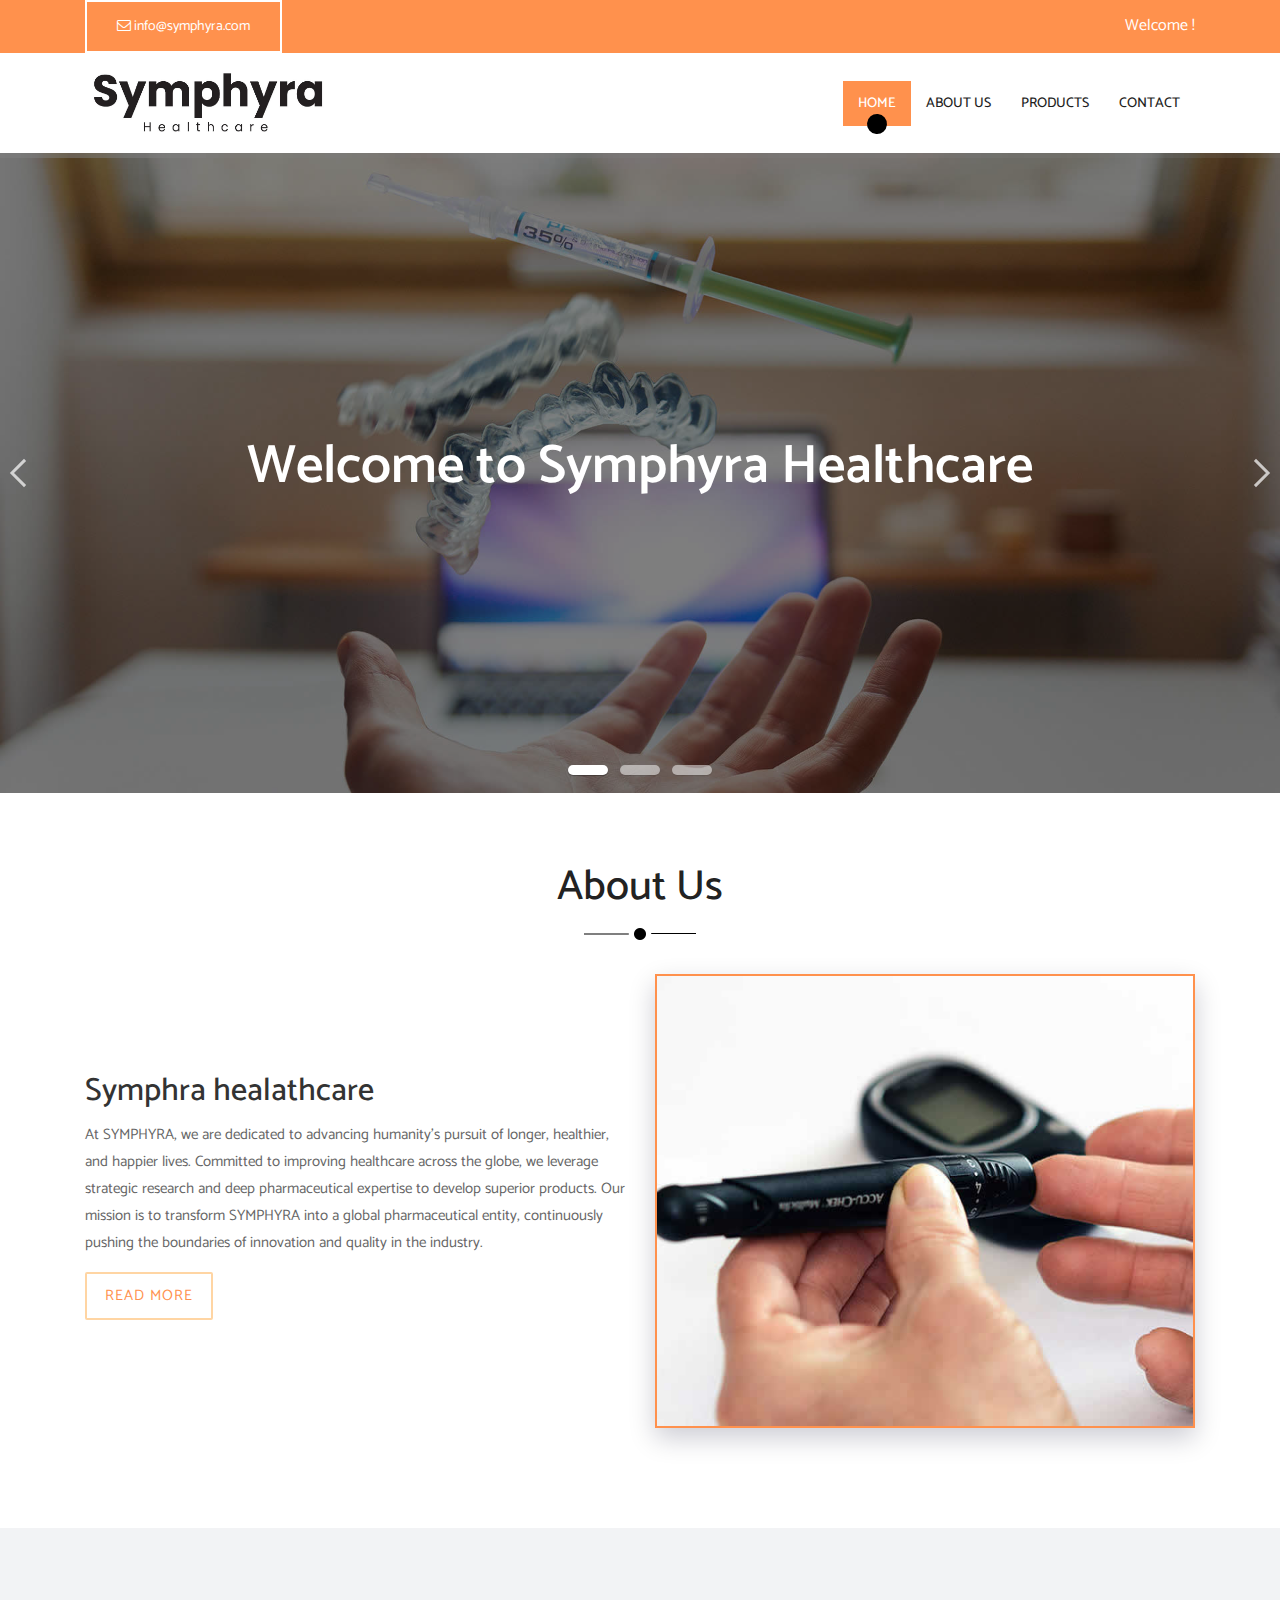
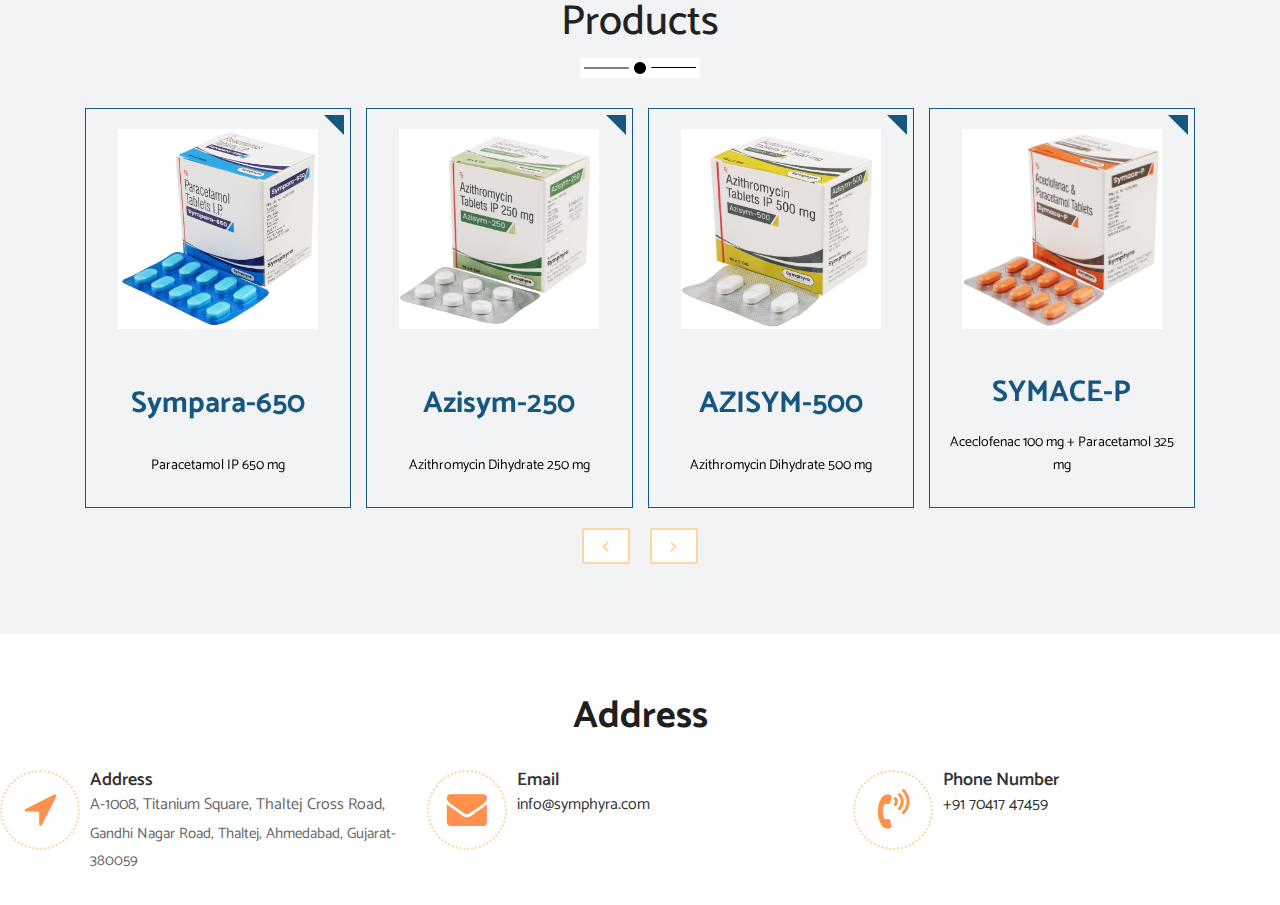
==== commit 1f42a6b8: "Update index.html" ====
--- a/index.html
+++ b/index.html
@@ -56,7 +56,7 @@
 				</div>
 				<div class="col-lg-6">
 					<div class="wel-nots">
-						<p>Welcome to Our Health Lab!</p>
+						<p>Welcome !</p>
 					</div>
 					<div class="right-top">
 						<ul>
@@ -154,7 +154,7 @@
 					<div class="col-lg-12 col-md-12 col-sm-12">
 						<div class="row align-items-center about-main-info">
 							<div class="col-lg-6 col-md-6 col-sm-12">
-								<h2> Welcome to Health Lab </h2>
+								<h2> Symphra healathcare  </h2>
 								<p>At SYMPHYRA, we are dedicated to advancing humanity’s pursuit of longer, healthier, and happier lives. Committed to improving healthcare across the globe, we leverage strategic research and deep pharmaceutical expertise to develop superior products. Our mission is to transform SYMPHYRA into a global pharmaceutical entity, continuously pushing the boundaries of innovation and quality in the industry.</p>
 									<a href="images/aboutus.html" class="new-btn-d br-2">Read More</a>
 							</div>
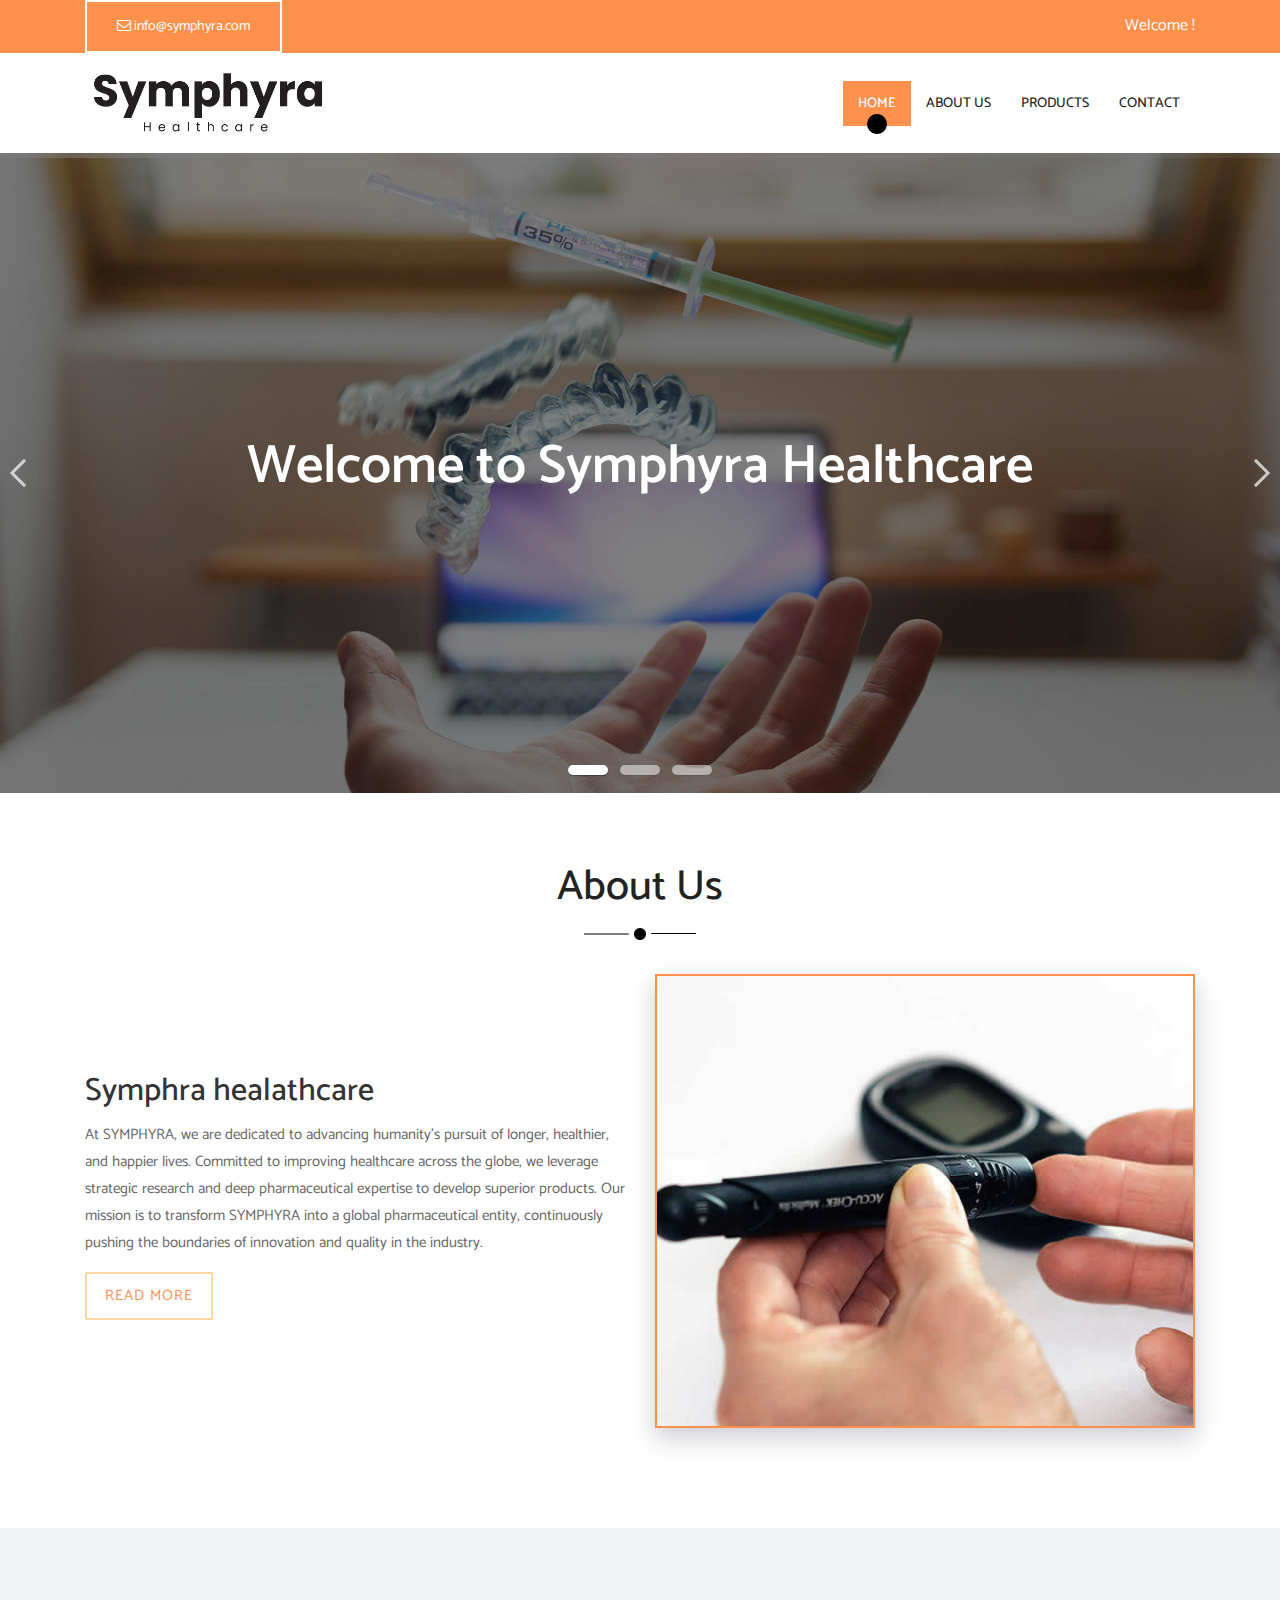
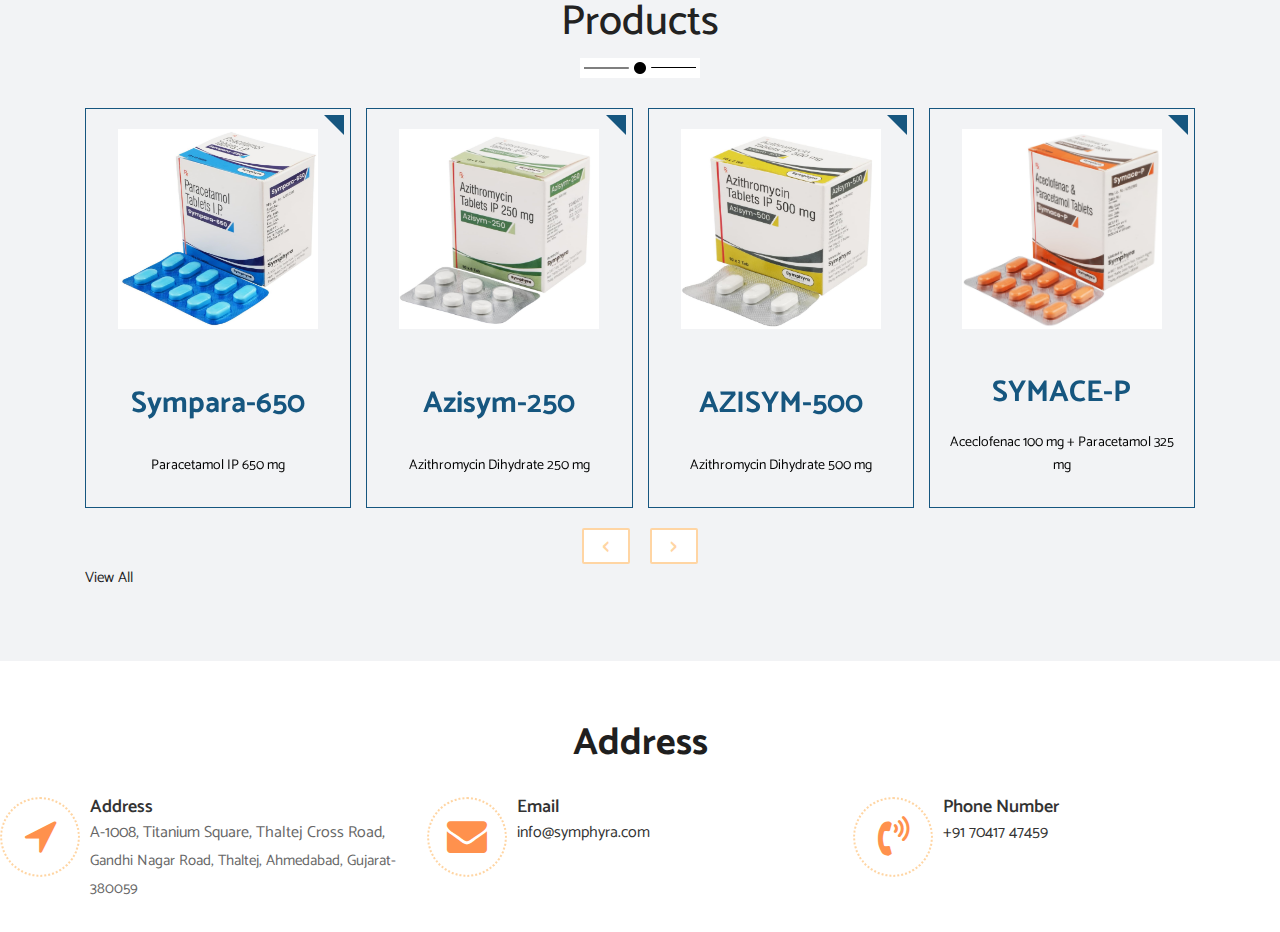
==== commit 3d6247ca: "Update view all index.html" ====
--- a/index.html
+++ b/index.html
@@ -371,7 +371,10 @@
 						</div>
 					</div>
 				</div>
-			</div>			
+			</div>	
+
+			<a href="all-products.html">View All</a>
+
 		</div>
 	</div>
 	<!-- End Services -->
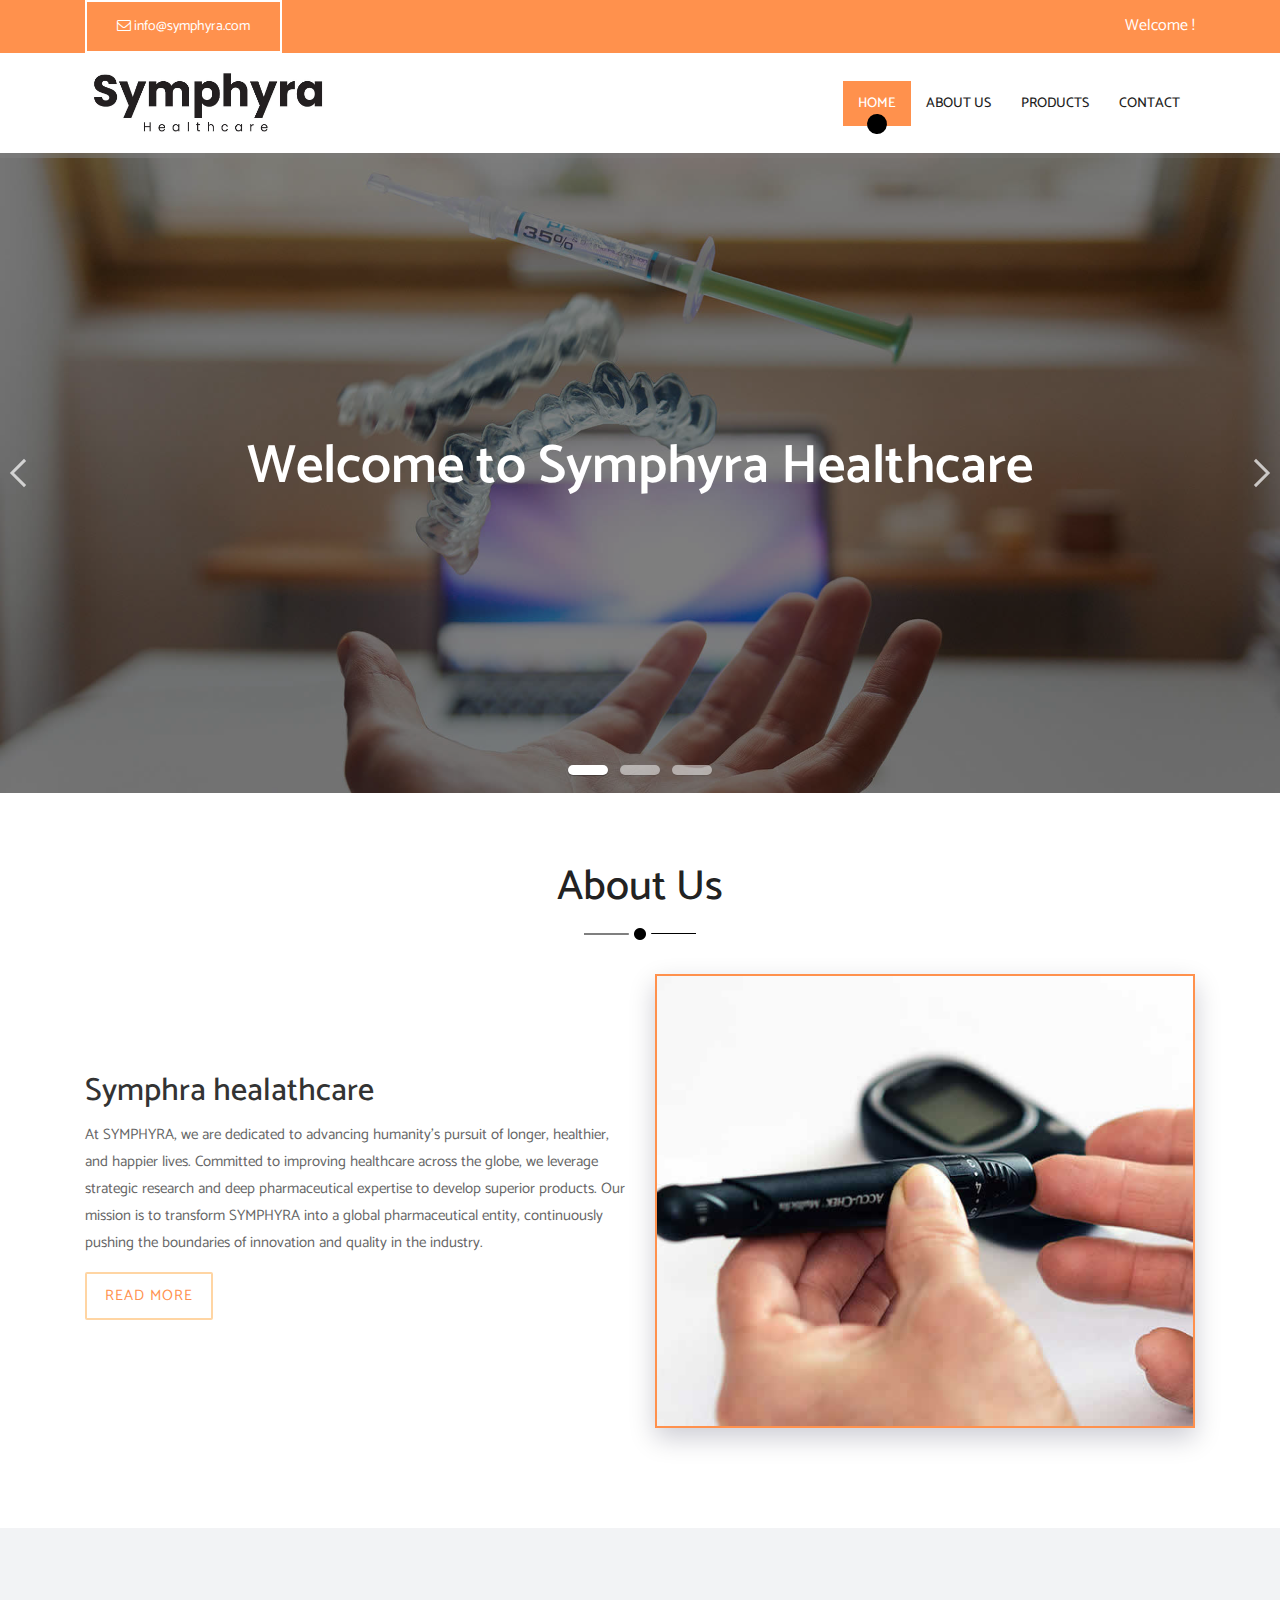
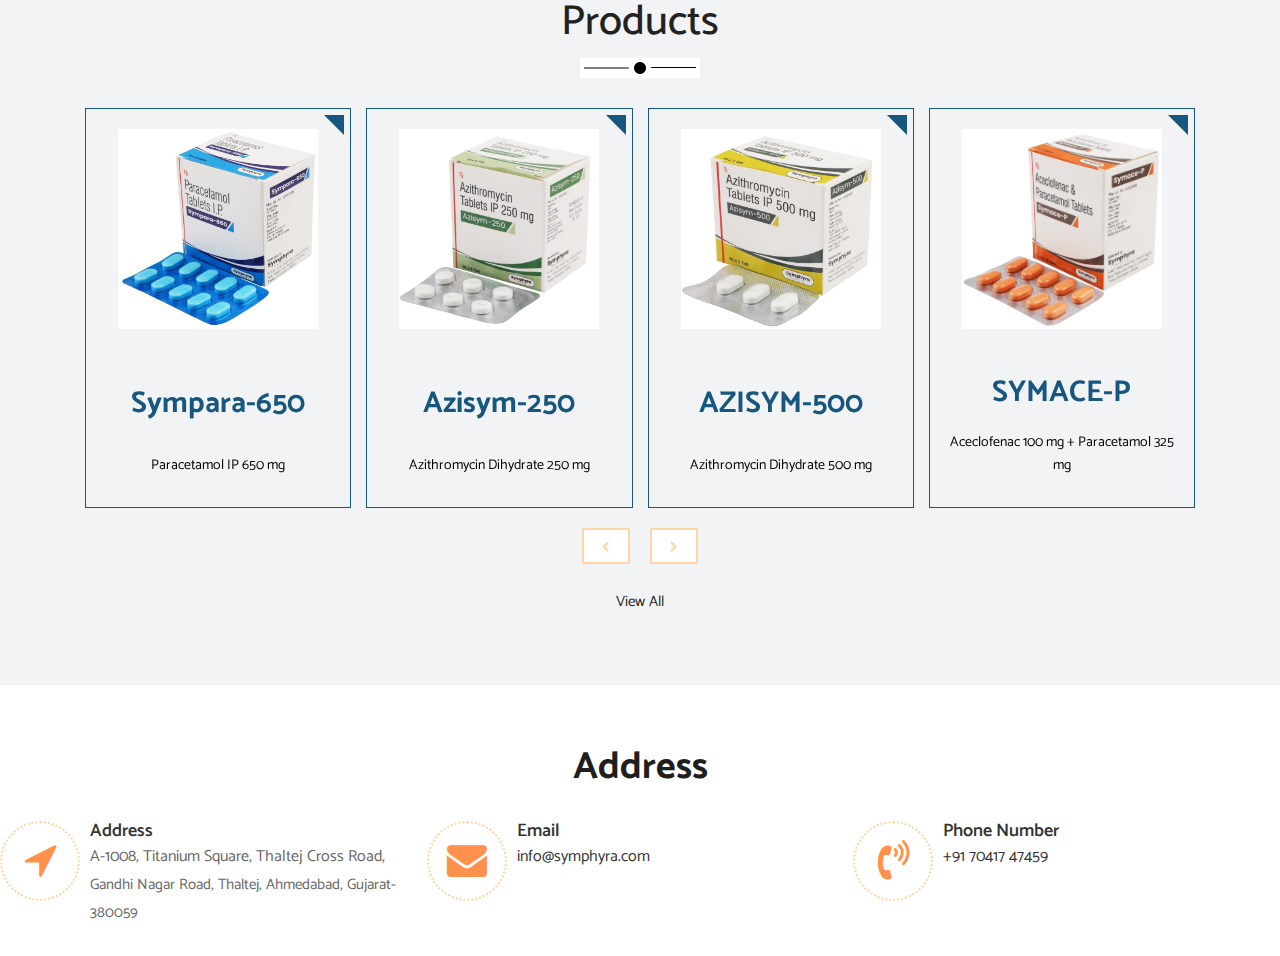
==== commit 31235998: "Update index.html" ====
--- a/index.html
+++ b/index.html
@@ -372,9 +372,9 @@
 					</div>
 				</div>
 			</div>	
-
+			<div class="text-center mt-4">
 			<a href="all-products.html">View All</a>
-
+			</div>
 		</div>
 	</div>
 	<!-- End Services -->
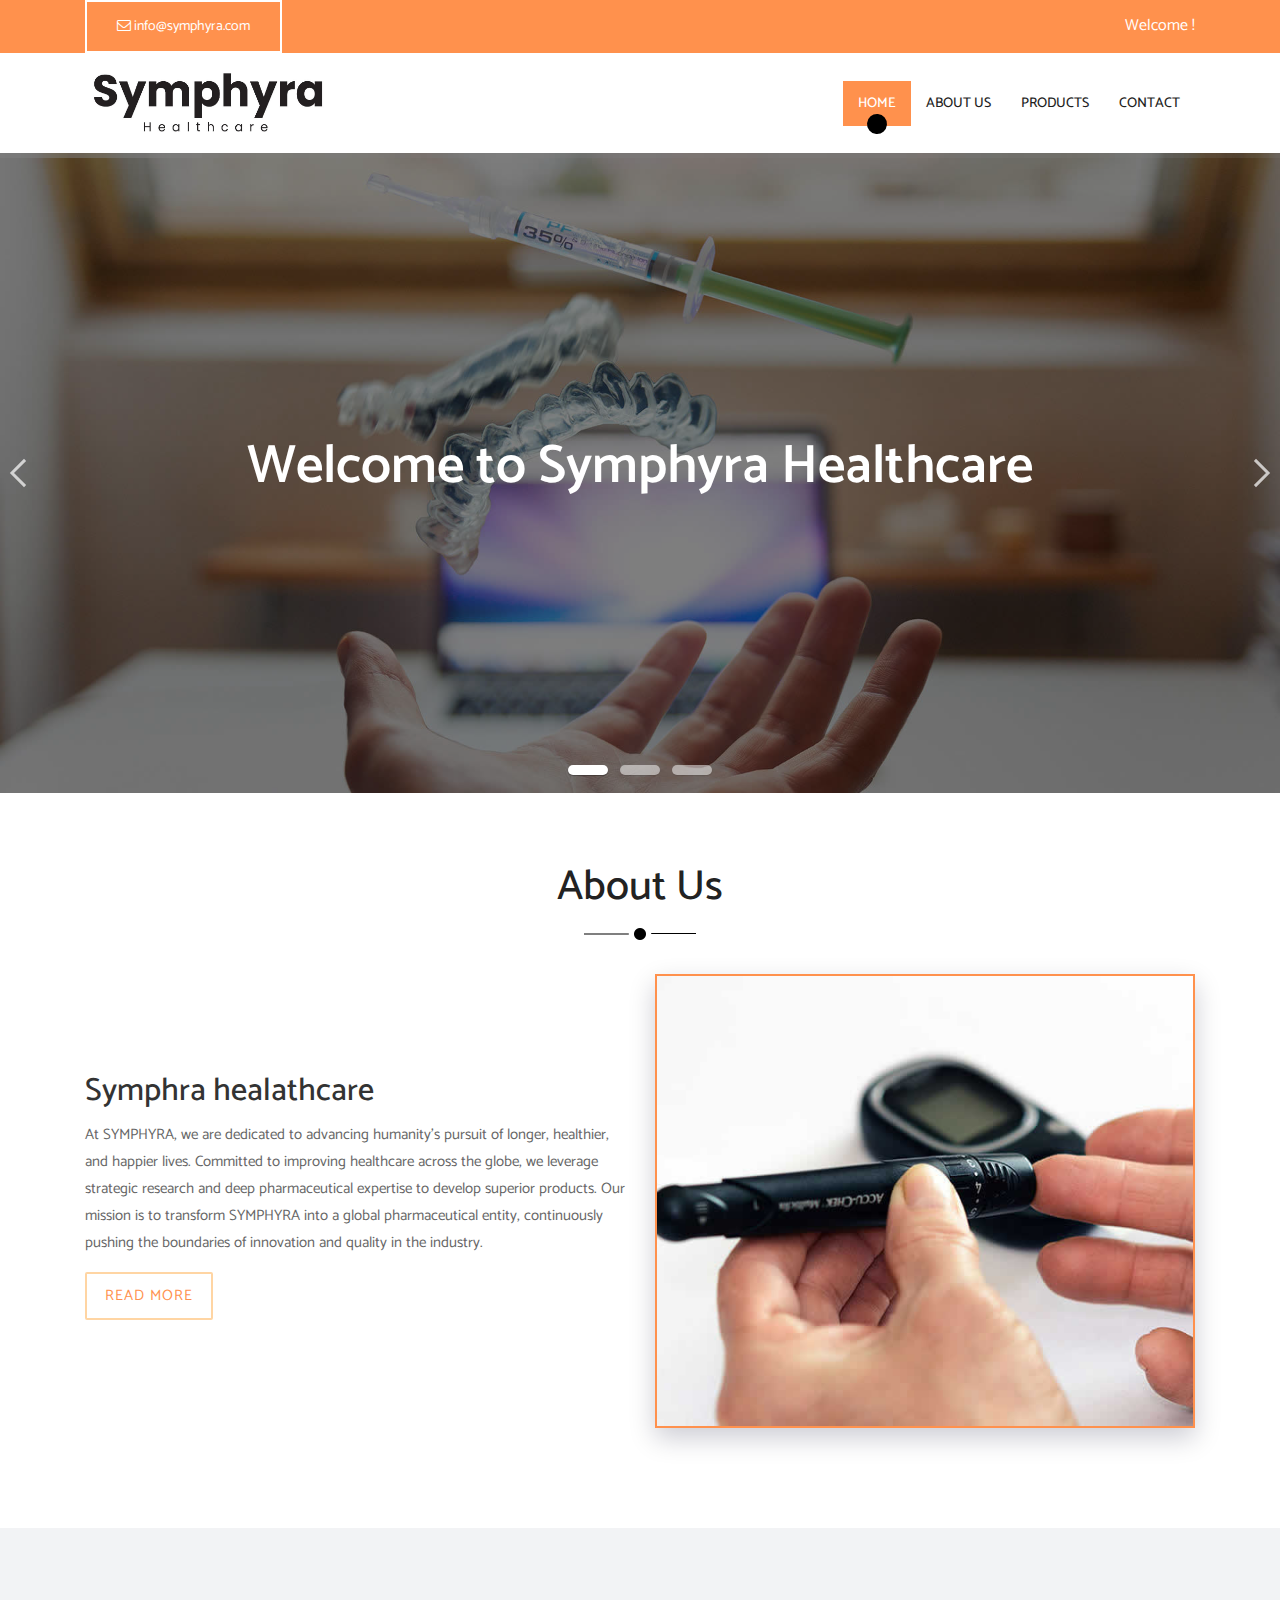
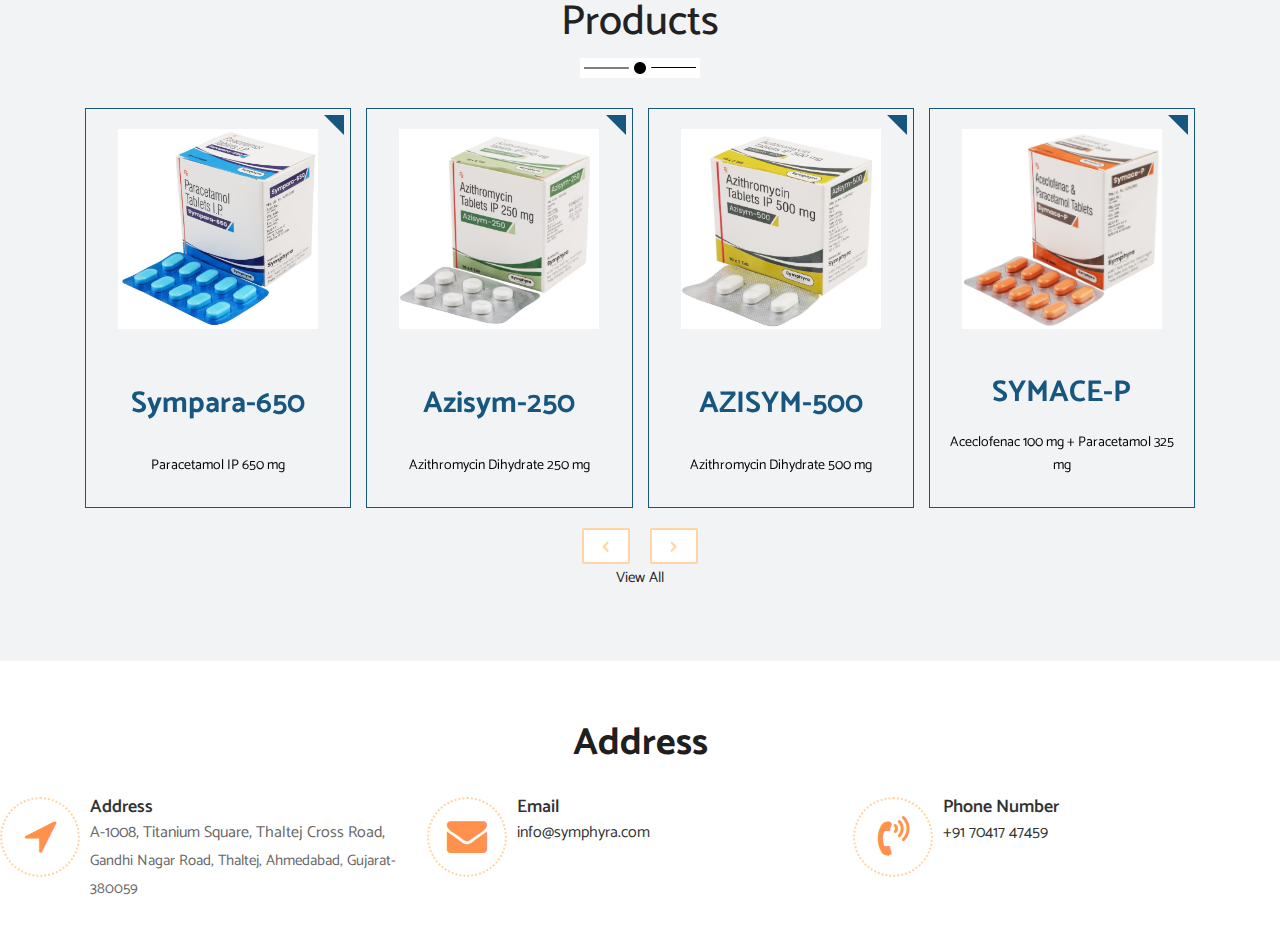
==== commit c18eff44: "Update index.html" ====
--- a/index.html
+++ b/index.html
@@ -372,7 +372,7 @@
 					</div>
 				</div>
 			</div>	
-			<div class="text-center mt-4">
+			<div class="text-center">
 			<a href="all-products.html">View All</a>
 			</div>
 		</div>
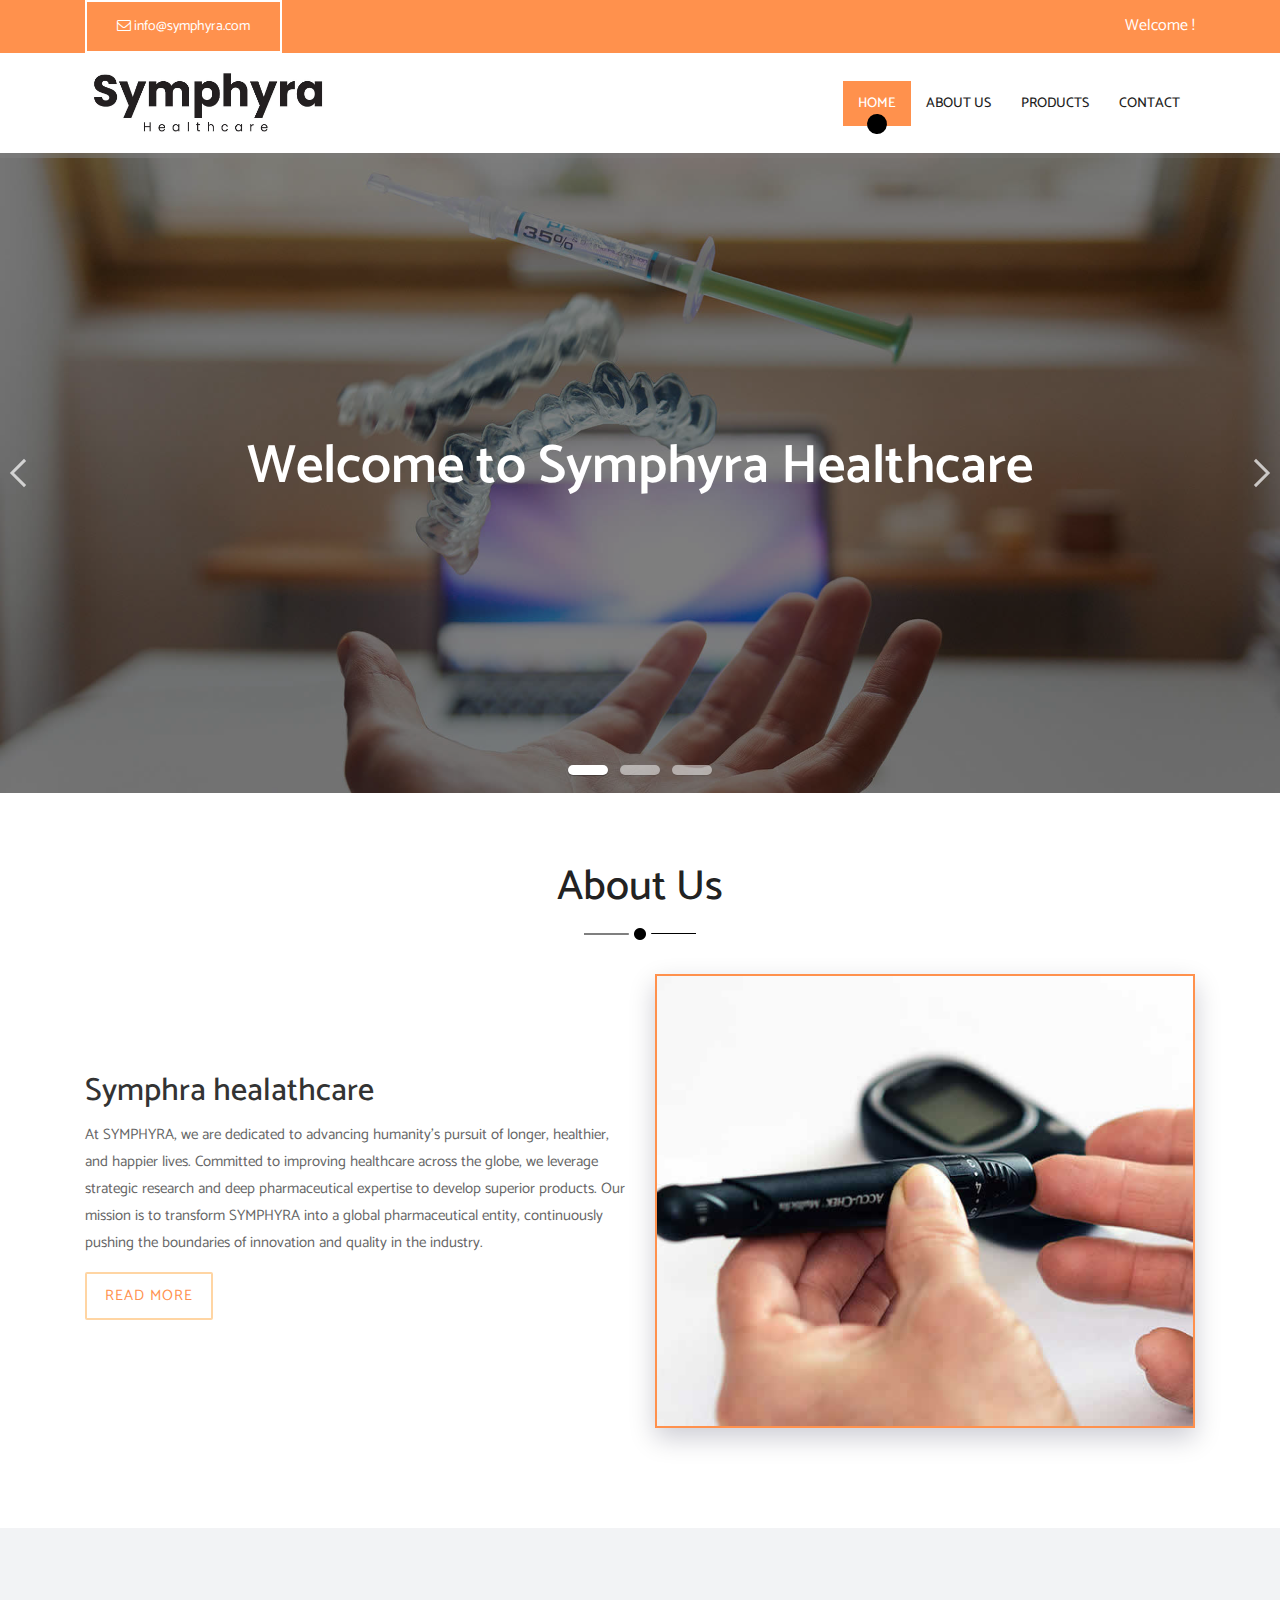
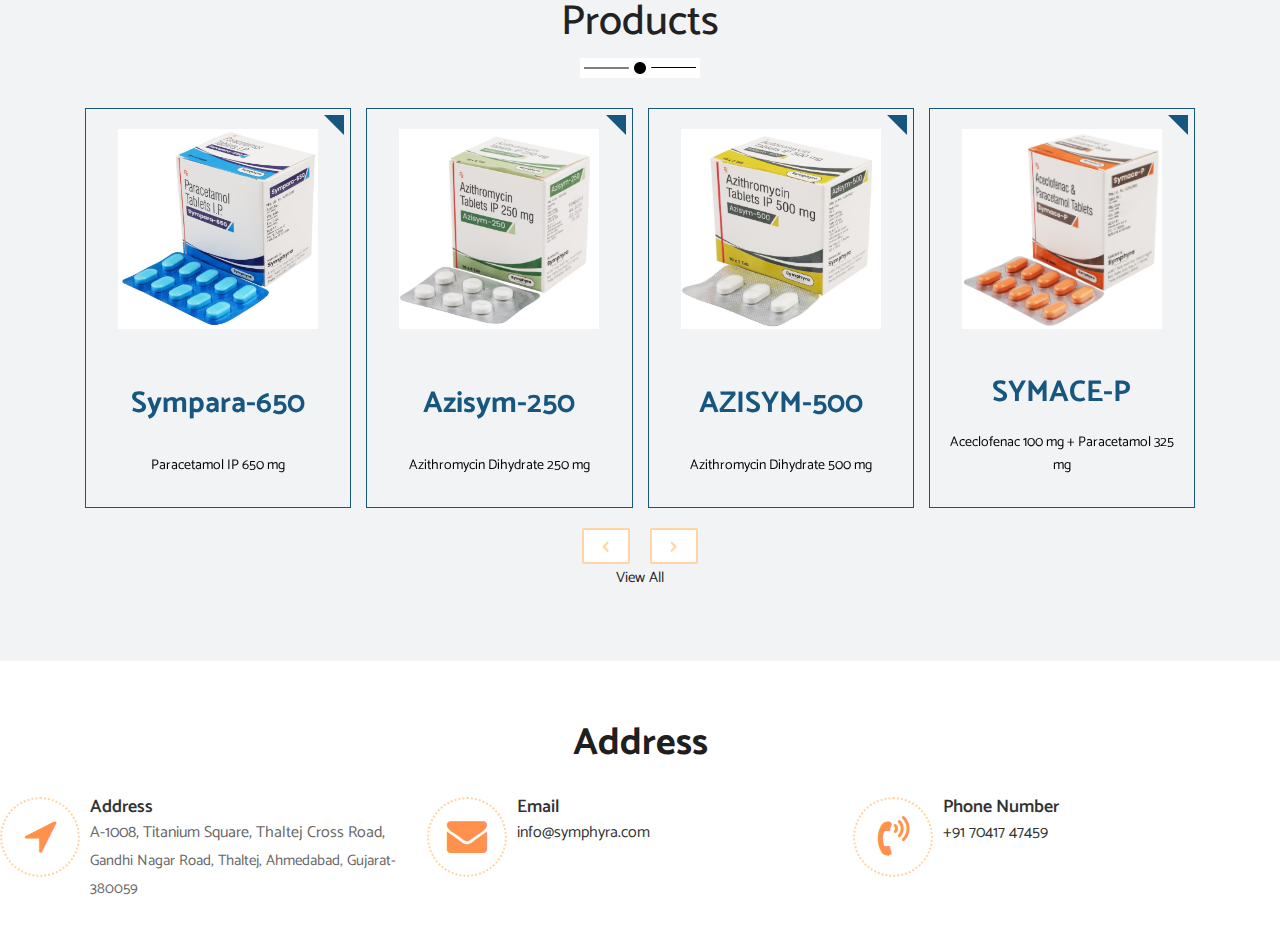
==== commit ae08b9c7: "Update product link.html" ====
--- a/index.html
+++ b/index.html
@@ -86,7 +86,7 @@
                     <ul class="navbar-nav">
                         <li><a class="nav-link active" href="#home">Home</a></li>
                         <li><a class="nav-link" href="#about">About Us</a></li>
-                        <li><a class="nav-link" href="#services">Products</a></li>
+                        <li><a class="nav-link" href=""all-products.html">Products</a></li>
 						<!-- <li><a class="nav-link" href="#appointment">Appointment</a></li>
                         <li><a class="nav-link" href="#gallery">Gallery</a></li>
 						<li><a class="nav-link" href="#team">Doctor</a></li>
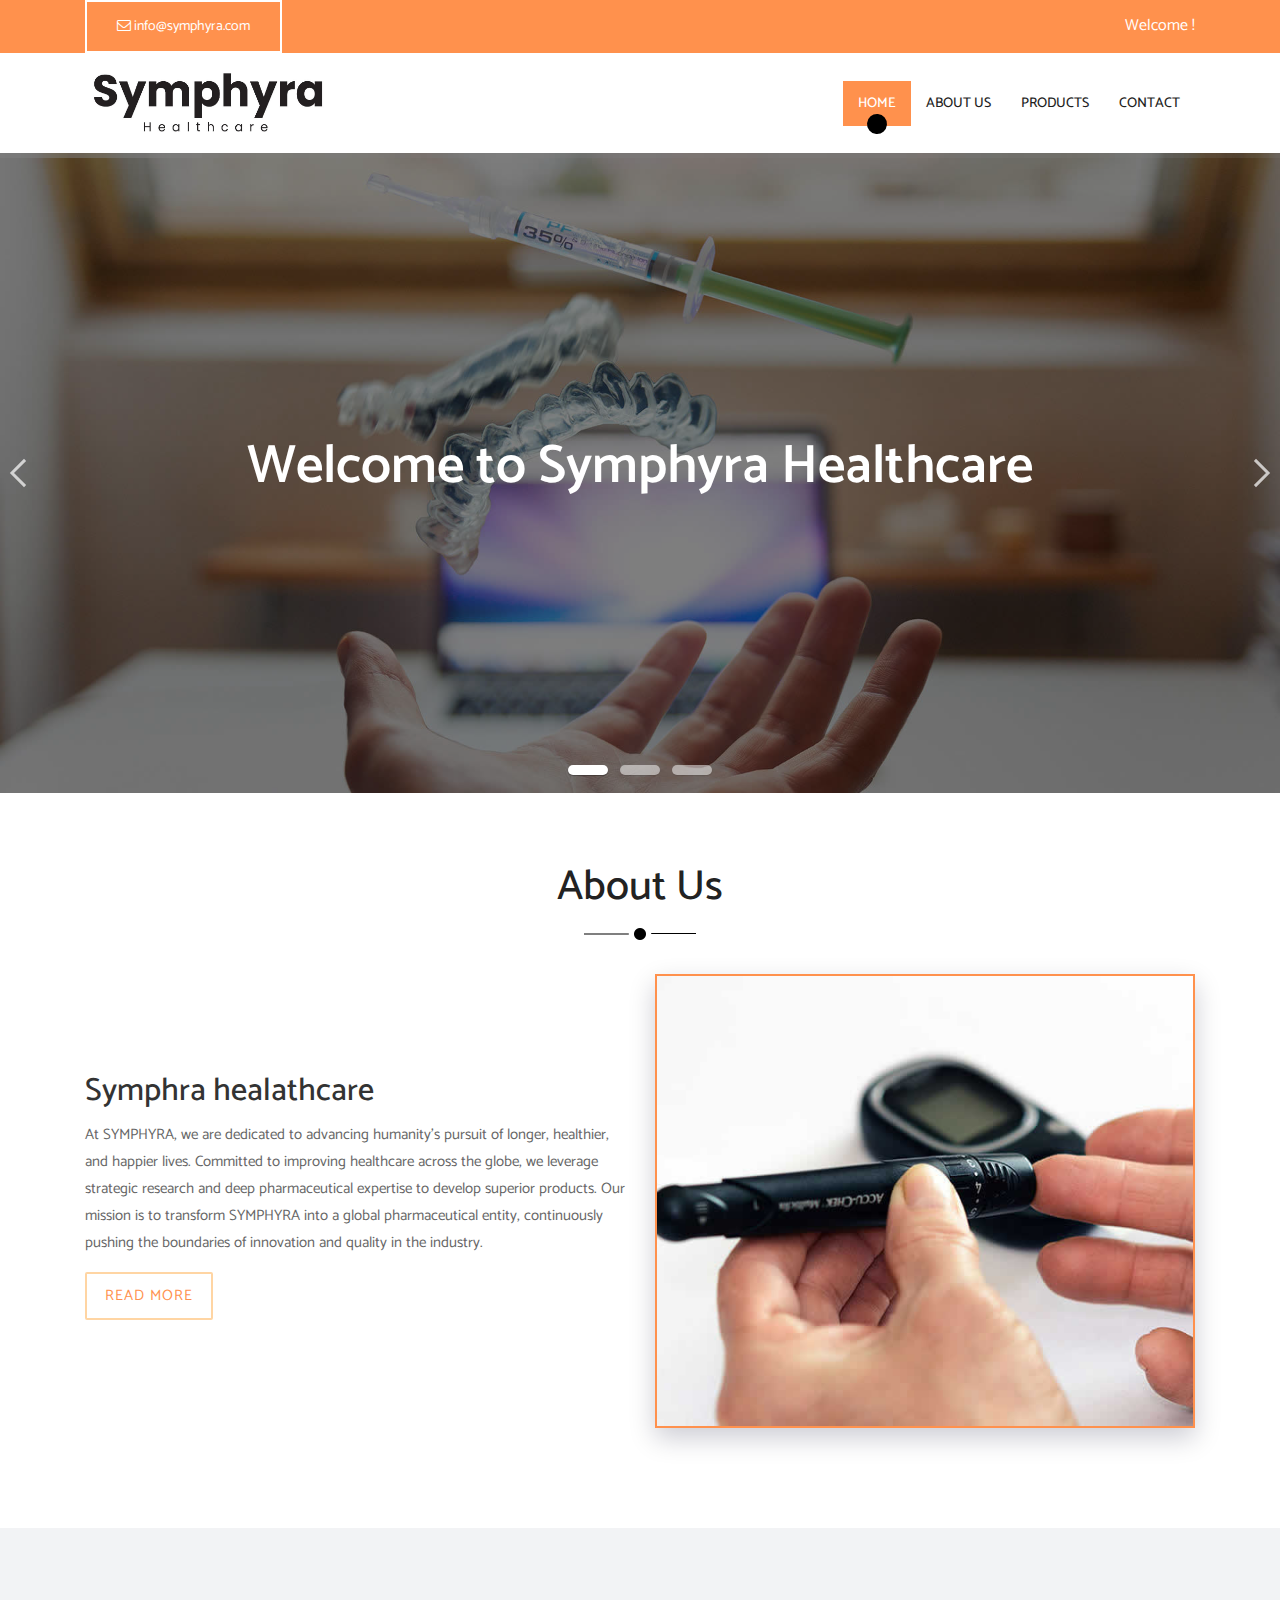
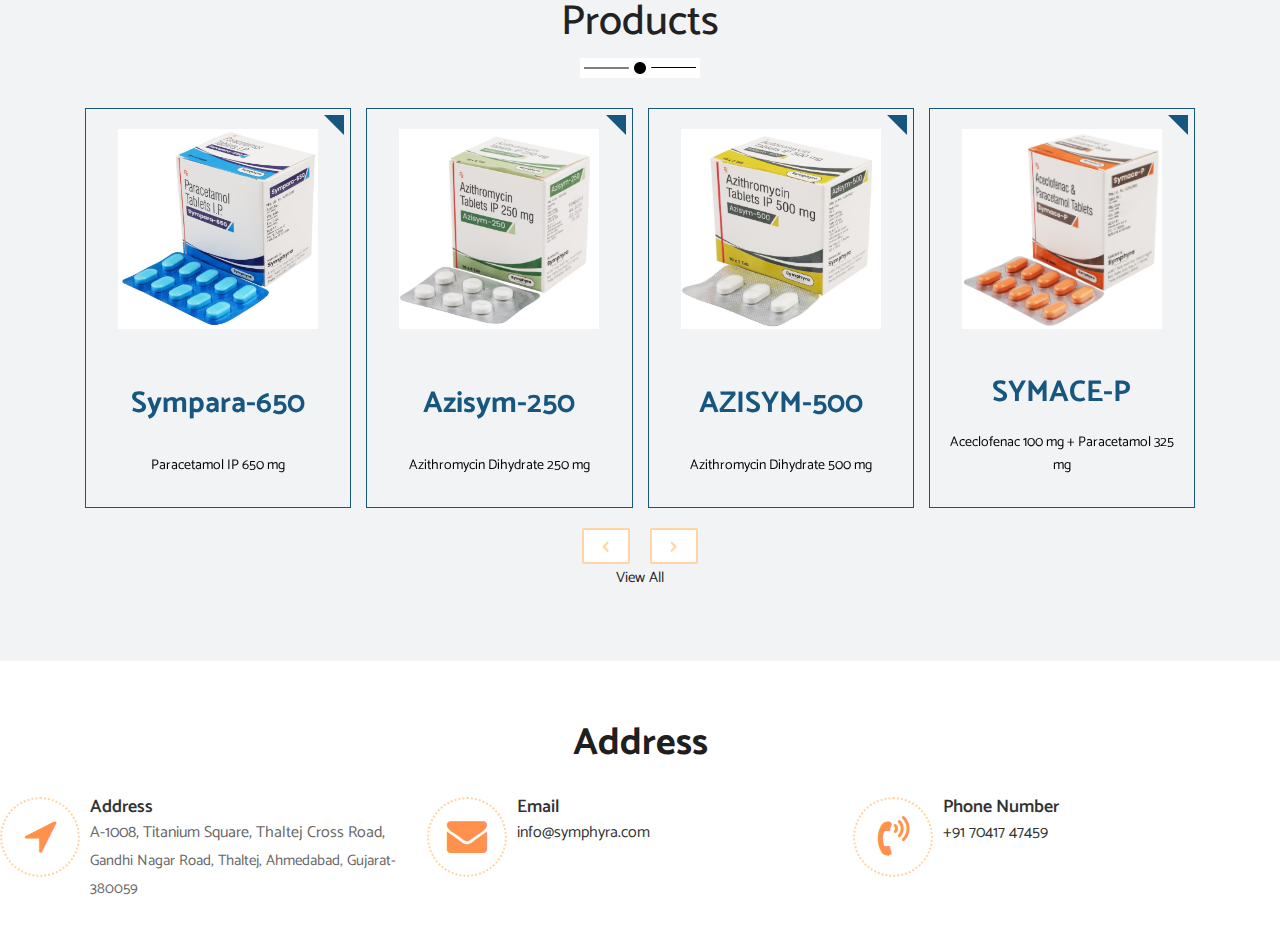
==== commit 366ce016: "Update index.html" ====
--- a/index.html
+++ b/index.html
@@ -86,7 +86,7 @@
                     <ul class="navbar-nav">
                         <li><a class="nav-link active" href="#home">Home</a></li>
                         <li><a class="nav-link" href="#about">About Us</a></li>
-                        <li><a class="nav-link" href=""all-products.html">Products</a></li>
+                        <li><a class="nav-link" href="all-products.html">Products</a></li>
 						<!-- <li><a class="nav-link" href="#appointment">Appointment</a></li>
                         <li><a class="nav-link" href="#gallery">Gallery</a></li>
 						<li><a class="nav-link" href="#team">Doctor</a></li>
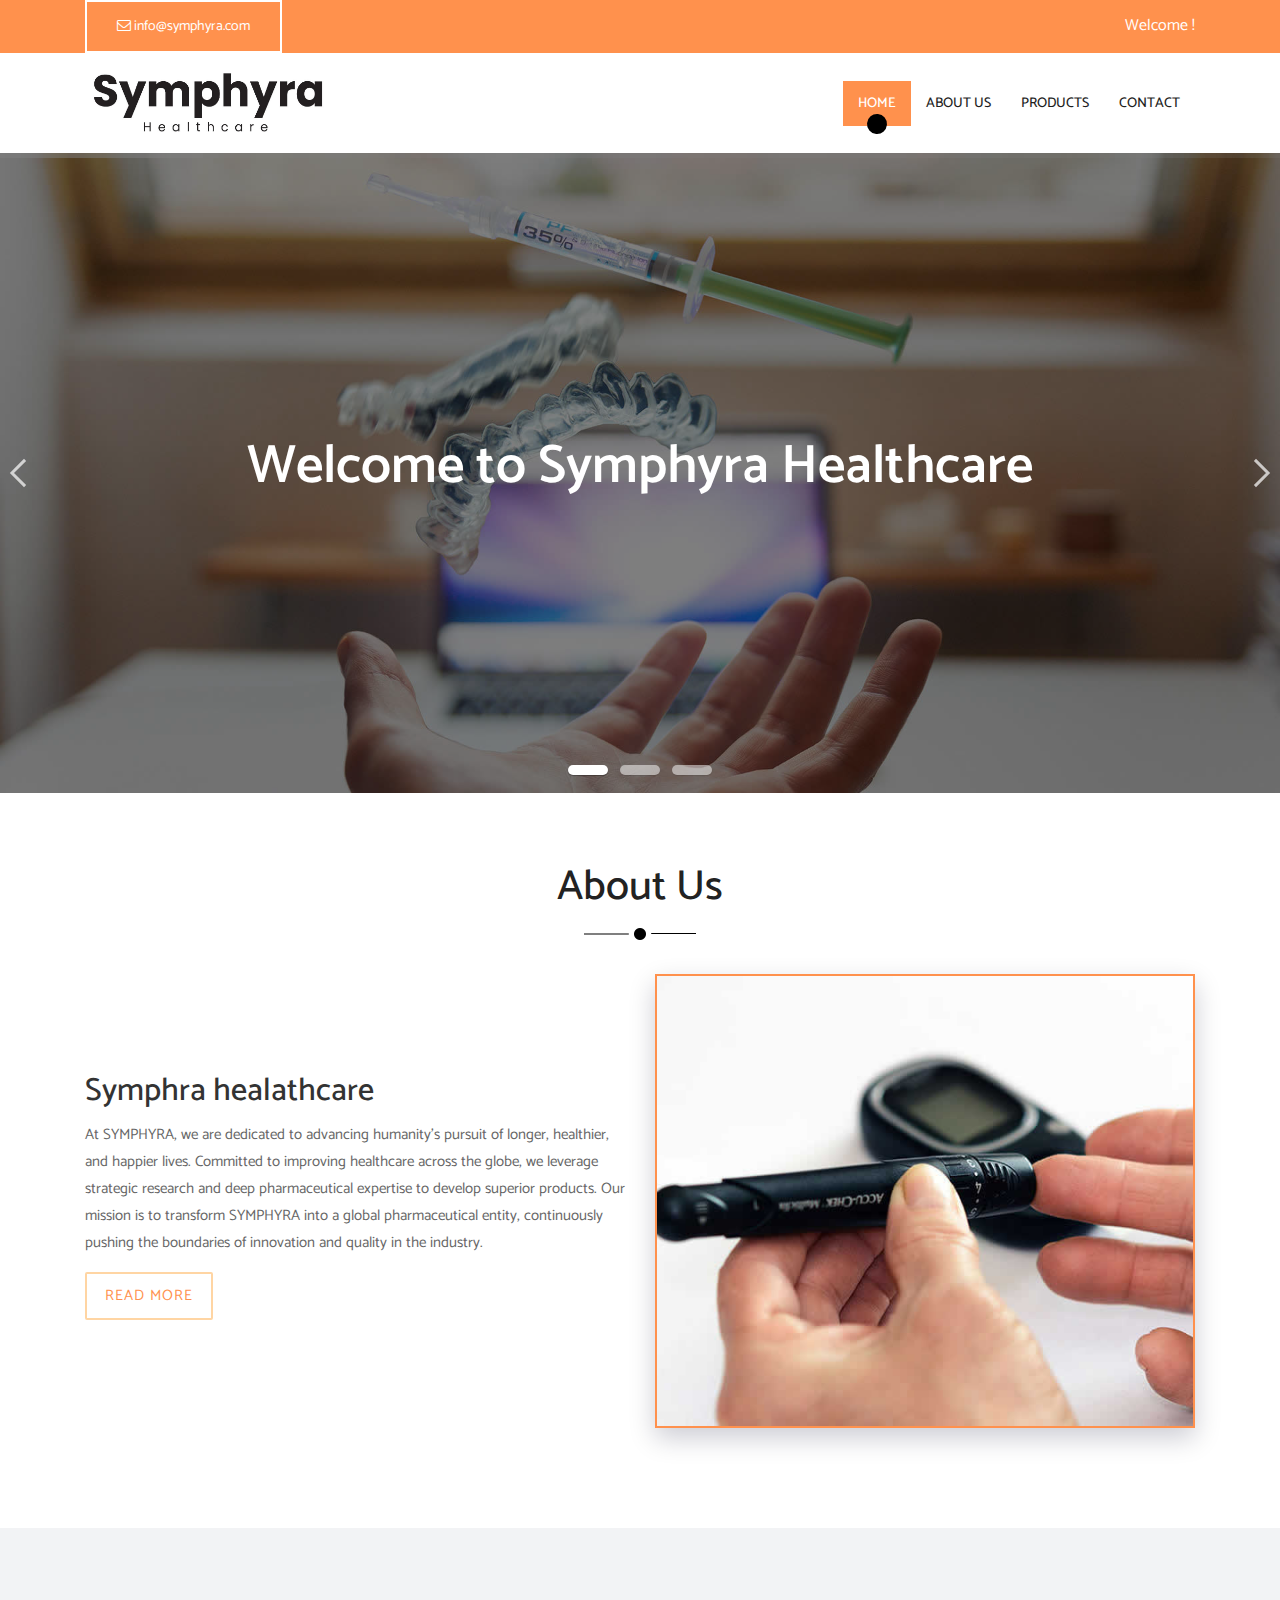
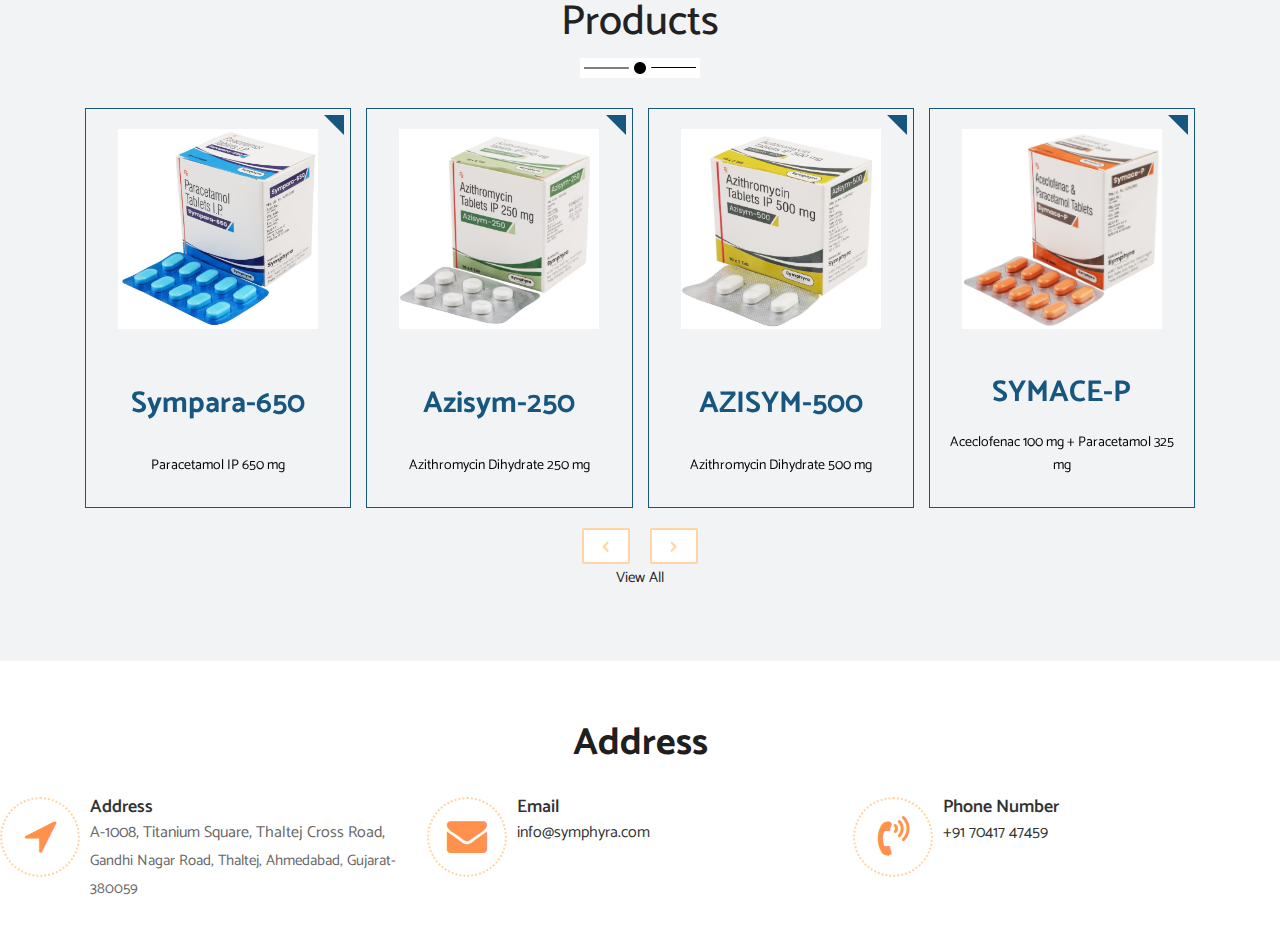
==== commit fcbda16f: "Update index.html" ====
--- a/index.html
+++ b/index.html
@@ -86,7 +86,7 @@
                     <ul class="navbar-nav">
                         <li><a class="nav-link active" href="#home">Home</a></li>
                         <li><a class="nav-link" href="#about">About Us</a></li>
-                        <li><a class="nav-link" href="all-products.html">Products</a></li>
+                        <li><a class="nav-link" href="https://symphyra.github.io/all-products.html">Products</a></li>
 						<!-- <li><a class="nav-link" href="#appointment">Appointment</a></li>
                         <li><a class="nav-link" href="#gallery">Gallery</a></li>
 						<li><a class="nav-link" href="#team">Doctor</a></li>
